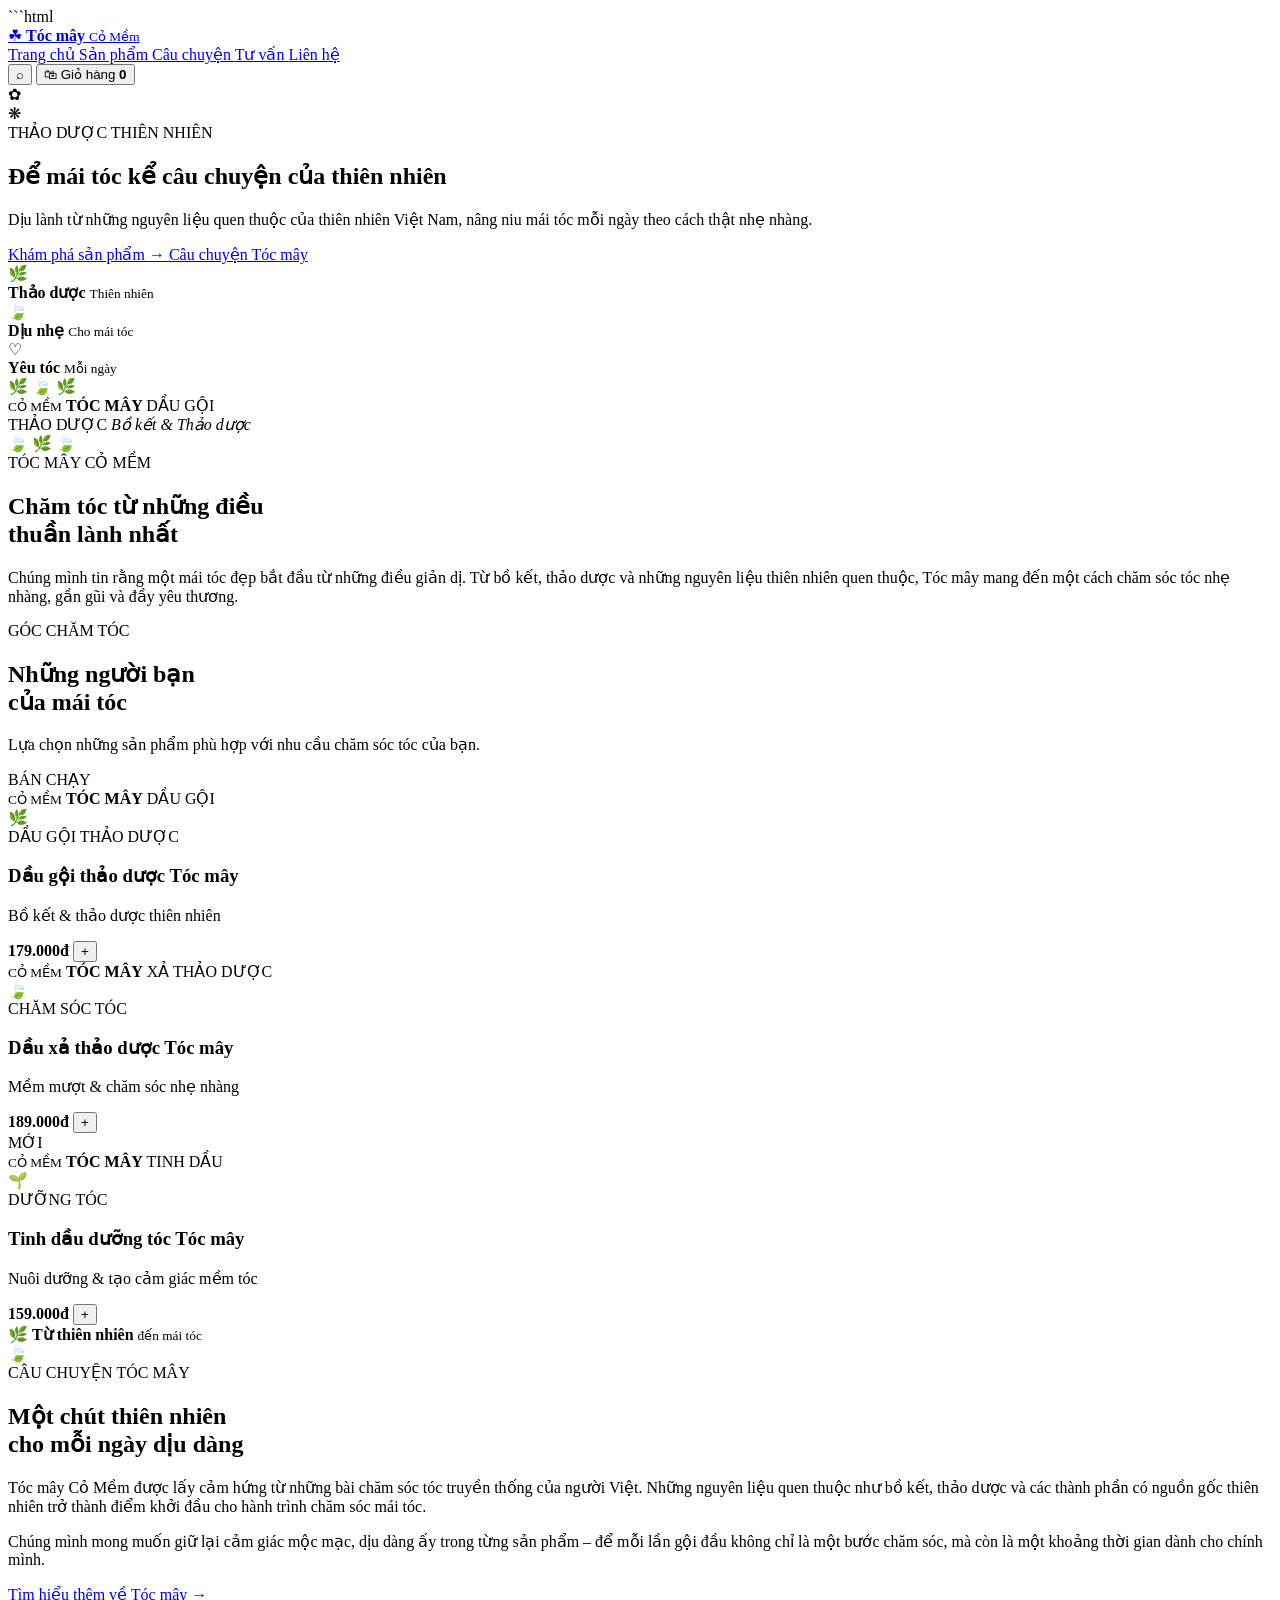
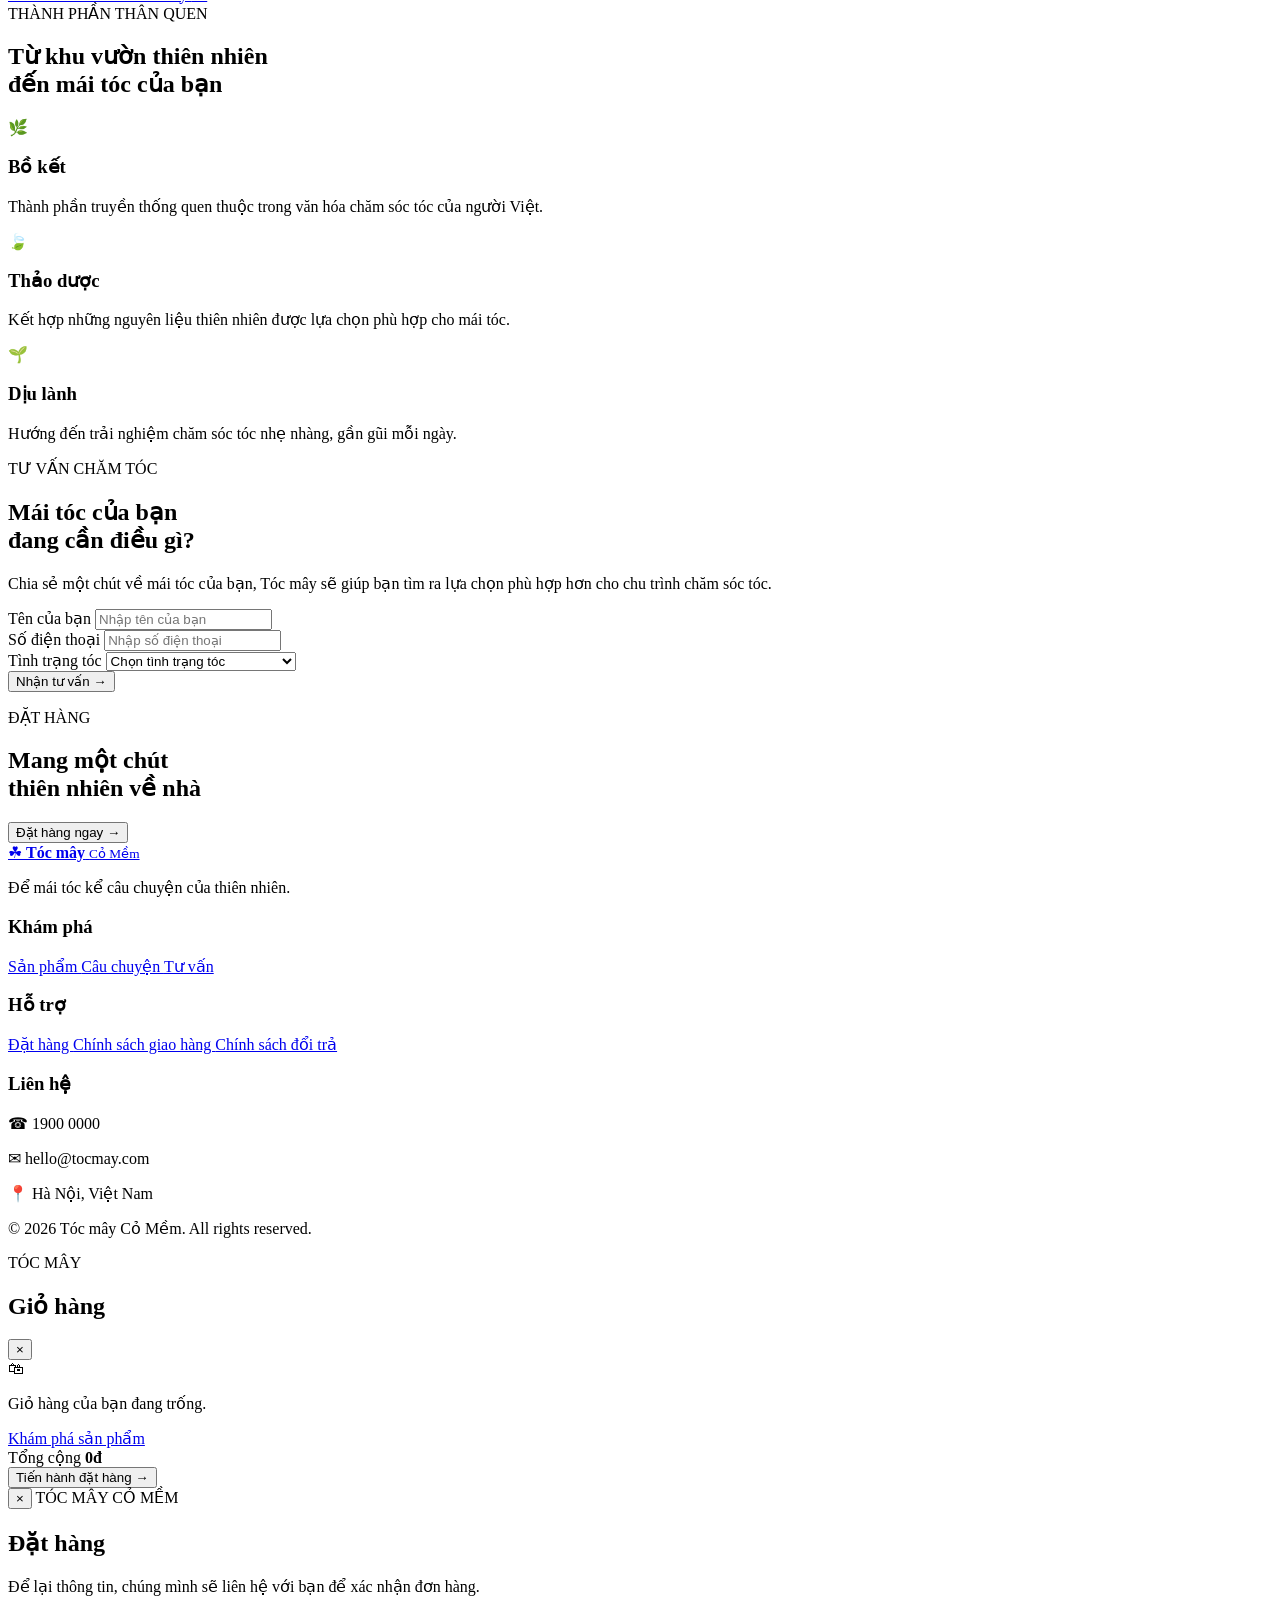
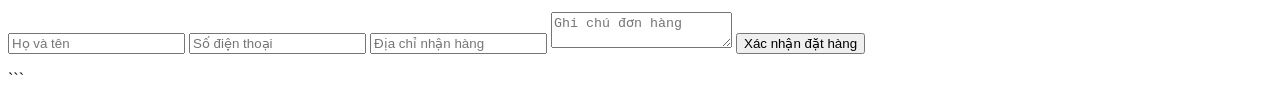
==== index.html @ 85c2caf3 "Create index.html" ====
```html
<!DOCTYPE html>
<html lang="vi">
<head>
    <meta charset="UTF-8">
    <meta name="viewport" content="width=device-width, initial-scale=1.0">

    <title>Tóc mây Cỏ Mềm | Dầu gội thảo dược thiên nhiên</title>

    <meta name="description"
          content="Tóc mây Cỏ Mềm - Dầu gội thảo dược với bồ kết và các thành phần thiên nhiên, chăm sóc mái tóc dịu lành mỗi ngày.">

    <!-- Google Fonts -->
    <link rel="preconnect" href="https://fonts.googleapis.com">
    <link rel="preconnect" href="https://fonts.gstatic.com" crossorigin>

    <link href="https://fonts.googleapis.com/css2?family=Be+Vietnam+Pro:wght@400;500;600;700&family=Dancing+Script:wght@500;600;700&family=Playfair+Display:wght@500;600;700&display=swap"
          rel="stylesheet">

    <link rel="stylesheet" href="style.css">
</head>

<body>

    <!-- =====================================================
         HEADER
    ====================================================== -->
    <header class="header">

        <div class="container header-inner">

            <!-- Logo -->
            <a href="#home" class="logo">
                <span class="logo-leaf">☘</span>

                <span class="logo-text">
                    <strong>Tóc mây</strong>
                    <small>Cỏ Mềm</small>
                </span>
            </a>

            <!-- Navigation -->
            <nav class="navigation">

                <a href="#home" class="active">
                    Trang chủ
                </a>

                <a href="#products">
                    Sản phẩm
                </a>

                <a href="#story">
                    Câu chuyện
                </a>

                <a href="#consult">
                    Tư vấn
                </a>

                <a href="#contact">
                    Liên hệ
                </a>

            </nav>

            <!-- Header actions -->
            <div class="header-actions">

                <button class="icon-button" aria-label="Tìm kiếm">
                    <span>⌕</span>
                </button>

                <button class="cart-button" id="openCart">
                    <span class="cart-icon">🛍</span>
                    <span>Giỏ hàng</span>
                    <b id="cartCount">0</b>
                </button>

            </div>

        </div>

    </header>


    <!-- =====================================================
         HERO
    ====================================================== -->
    <main id="home">

        <section class="hero">

            <div class="hero-decoration hero-leaf-1">✿</div>
            <div class="hero-decoration hero-leaf-2">❋</div>

            <div class="container hero-grid">

                <!-- Hero content -->
                <div class="hero-content">

                    <span class="hero-label">
                        THẢO DƯỢC THIÊN NHIÊN
                    </span>

                    <h1>
                        Để mái tóc kể câu chuyện của thiên nhiên
                    </h1>

                    <p class="hero-description">
                        Dịu lành từ những nguyên liệu quen thuộc của
                        thiên nhiên Việt Nam, nâng niu mái tóc mỗi ngày
                        theo cách thật nhẹ nhàng.
                    </p>

                    <div class="hero-buttons">

                        <a href="#products" class="btn btn-primary">
                            Khám phá sản phẩm
                            <span>→</span>
                        </a>

                        <a href="#story" class="btn btn-outline">
                            Câu chuyện Tóc mây
                        </a>

                    </div>

                    <div class="hero-features">

                        <div class="hero-feature">
                            <span>🌿</span>
                            <div>
                                <strong>Thảo dược</strong>
                                <small>Thiên nhiên</small>
                            </div>
                        </div>

                        <div class="hero-feature">
                            <span>🍃</span>
                            <div>
                                <strong>Dịu nhẹ</strong>
                                <small>Cho mái tóc</small>
                            </div>
                        </div>

                        <div class="hero-feature">
                            <span>♡</span>
                            <div>
                                <strong>Yêu tóc</strong>
                                <small>Mỗi ngày</small>
                            </div>
                        </div>

                    </div>

                </div>


                <!-- Hero product -->
                <div class="hero-product">

                    <div class="hero-circle"></div>

                    <div class="hero-plant plant-left">
                        <span>🌿</span>
                        <span>🍃</span>
                        <span>🌿</span>
                    </div>

                    <div class="product-bottle">

                        <div class="bottle-cap"></div>

                        <div class="bottle-body">

                            <div class="bottle-label">

                                <small>CỎ MỀM</small>

                                <strong>
                                    TÓC MÂY
                                </strong>

                                <span>
                                    DẦU GỘI<br>
                                    THẢO DƯỢC
                                </span>

                                <em>
                                    Bồ kết & Thảo dược
                                </em>

                            </div>

                        </div>

                    </div>

                    <div class="hero-plant plant-right">
                        <span>🍃</span>
                        <span>🌿</span>
                        <span>🍃</span>
                    </div>

                    <div class="product-shadow"></div>

                </div>

            </div>

        </section>


        <!-- =====================================================
             INTRO
        ====================================================== -->
        <section class="intro">

            <div class="container">

                <div class="section-heading centered">

                    <span class="eyebrow">
                        TÓC MÂY CỎ MỀM
                    </span>

                    <h2>
                        Chăm tóc từ những điều<br>
                        <span>thuần lành nhất</span>
                    </h2>

                    <p>
                        Chúng mình tin rằng một mái tóc đẹp bắt đầu từ
                        những điều giản dị. Từ bồ kết, thảo dược và
                        những nguyên liệu thiên nhiên quen thuộc,
                        Tóc mây mang đến một cách chăm sóc tóc nhẹ nhàng,
                        gần gũi và đầy yêu thương.
                    </p>

                </div>

            </div>

        </section>


        <!-- =====================================================
             PRODUCTS
        ====================================================== -->
        <section class="products-section" id="products">

            <div class="container">

                <div class="section-top">

                    <div class="section-heading">

                        <span class="eyebrow">
                            GÓC CHĂM TÓC
                        </span>

                        <h2>
                            Những người bạn<br>
                            <span>của mái tóc</span>
                        </h2>

                    </div>

                    <p>
                        Lựa chọn những sản phẩm phù hợp
                        với nhu cầu chăm sóc tóc của bạn.
                    </p>

                </div>


                <div class="product-grid" id="productList">

                    <!-- Product 1 -->
                    <article class="product-card">

                        <div class="product-image">

                            <span class="product-tag">
                                BÁN CHẠY
                            </span>

                            <div class="mini-bottle">
                                <div class="mini-cap"></div>

                                <div class="mini-body">
                                    <div>
                                        <small>CỎ MỀM</small>
                                        <strong>TÓC MÂY</strong>
                                        <span>DẦU GỘI</span>
                                    </div>
                                </div>
                            </div>

                            <div class="image-leaf">
                                🌿
                            </div>

                        </div>

                        <div class="product-info">

                            <span class="product-category">
                                DẦU GỘI THẢO DƯỢC
                            </span>

                            <h3>
                                Dầu gội thảo dược Tóc mây
                            </h3>

                            <p>
                                Bồ kết & thảo dược thiên nhiên
                            </p>

                            <div class="product-bottom">

                                <strong class="price">
                                    179.000đ
                                </strong>

                                <button
                                    class="add-cart"
                                    data-name="Dầu gội thảo dược Tóc mây"
                                    data-price="179000">
                                    +
                                </button>

                            </div>

                        </div>

                    </article>


                    <!-- Product 2 -->
                    <article class="product-card">

                        <div class="product-image">

                            <div class="mini-bottle bottle-light">
                                <div class="mini-cap"></div>

                                <div class="mini-body">
                                    <div>
                                        <small>CỎ MỀM</small>
                                        <strong>TÓC MÂY</strong>
                                        <span>XẢ THẢO DƯỢC</span>
                                    </div>
                                </div>
                            </div>

                            <div class="image-leaf">
                                🍃
                            </div>

                        </div>

                        <div class="product-info">

                            <span class="product-category">
                                CHĂM SÓC TÓC
                            </span>

                            <h3>
                                Dầu xả thảo dược Tóc mây
                            </h3>

                            <p>
                                Mềm mượt & chăm sóc nhẹ nhàng
                            </p>

                            <div class="product-bottom">

                                <strong class="price">
                                    189.000đ
                                </strong>

                                <button
                                    class="add-cart"
                                    data-name="Dầu xả thảo dược Tóc mây"
                                    data-price="189000">
                                    +
                                </button>

                            </div>

                        </div>

                    </article>


                    <!-- Product 3 -->
                    <article class="product-card">

                        <div class="product-image">

                            <span class="product-tag new">
                                MỚI
                            </span>

                            <div class="mini-bottle bottle-green">
                                <div class="mini-cap"></div>

                                <div class="mini-body">
                                    <div>
                                        <small>CỎ MỀM</small>
                                        <strong>TÓC MÂY</strong>
                                        <span>TINH DẦU</span>
                                    </div>
                                </div>
                            </div>

                            <div class="image-leaf">
                                🌱
                            </div>

                        </div>

                        <div class="product-info">

                            <span class="product-category">
                                DƯỠNG TÓC
                            </span>

                            <h3>
                                Tinh dầu dưỡng tóc Tóc mây
                            </h3>

                            <p>
                                Nuôi dưỡng & tạo cảm giác mềm tóc
                            </p>

                            <div class="product-bottom">

                                <strong class="price">
                                    159.000đ
                                </strong>

                                <button
                                    class="add-cart"
                                    data-name="Tinh dầu dưỡng tóc Tóc mây"
                                    data-price="159000">
                                    +
                                </button>

                            </div>

                        </div>

                    </article>

                </div>

            </div>

        </section>


        <!-- =====================================================
             STORY
        ====================================================== -->
        <section class="story" id="story">

            <div class="container story-grid">

                <div class="story-image">

                    <div class="story-circle"></div>

                    <div class="story-content-image">

                        <span>🌿</span>

                        <strong>
                            Từ thiên nhiên
                        </strong>

                        <small>
                            đến mái tóc
                        </small>

                    </div>

                    <div class="story-decoration">
                        🍃
                    </div>

                </div>


                <div class="story-content">

                    <span class="eyebrow">
                        CÂU CHUYỆN TÓC MÂY
                    </span>

                    <h2>
                        Một chút thiên nhiên<br>
                        <span>cho mỗi ngày dịu dàng</span>
                    </h2>

                    <p>
                        Tóc mây Cỏ Mềm được lấy cảm hứng từ những
                        bài chăm sóc tóc truyền thống của người Việt.
                        Những nguyên liệu quen thuộc như bồ kết,
                        thảo dược và các thành phần có nguồn gốc
                        thiên nhiên trở thành điểm khởi đầu cho
                        hành trình chăm sóc mái tóc.
                    </p>

                    <p>
                        Chúng mình mong muốn giữ lại cảm giác mộc mạc,
                        dịu dàng ấy trong từng sản phẩm – để mỗi lần
                        gội đầu không chỉ là một bước chăm sóc,
                        mà còn là một khoảng thời gian dành cho chính mình.
                    </p>

                    <a href="#consult" class="text-link">
                        Tìm hiểu thêm về Tóc mây
                        <span>→</span>
                    </a>

                </div>

            </div>

        </section>


        <!-- =====================================================
             INGREDIENTS
        ====================================================== -->
        <section class="ingredients">

            <div class="container">

                <div class="section-heading centered">

                    <span class="eyebrow">
                        THÀNH PHẦN THÂN QUEN
                    </span>

                    <h2>
                        Từ khu vườn thiên nhiên<br>
                        <span>đến mái tóc của bạn</span>
                    </h2>

                </div>


                <div class="ingredient-grid">

                    <div class="ingredient-card">
                        <div class="ingredient-icon">
                            🌿
                        </div>

                        <h3>
                            Bồ kết
                        </h3>

                        <p>
                            Thành phần truyền thống quen thuộc
                            trong văn hóa chăm sóc tóc của người Việt.
                        </p>
                    </div>


                    <div class="ingredient-card">
                        <div class="ingredient-icon">
                            🍃
                        </div>

                        <h3>
                            Thảo dược
                        </h3>

                        <p>
                            Kết hợp những nguyên liệu thiên nhiên
                            được lựa chọn phù hợp cho mái tóc.
                        </p>
                    </div>


                    <div class="ingredient-card">
                        <div class="ingredient-icon">
                            🌱
                        </div>

                        <h3>
                            Dịu lành
                        </h3>

                        <p>
                            Hướng đến trải nghiệm chăm sóc tóc
                            nhẹ nhàng, gần gũi mỗi ngày.
                        </p>
                    </div>

                </div>

            </div>

        </section>


        <!-- =====================================================
             CONSULT
        ====================================================== -->
        <section class="consult" id="consult">

            <div class="container consult-box">

                <div class="consult-text">

                    <span class="eyebrow">
                        TƯ VẤN CHĂM TÓC
                    </span>

                    <h2>
                        Mái tóc của bạn<br>
                        đang cần điều gì?
                    </h2>

                    <p>
                        Chia sẻ một chút về mái tóc của bạn,
                        Tóc mây sẽ giúp bạn tìm ra lựa chọn
                        phù hợp hơn cho chu trình chăm sóc tóc.
                    </p>

                </div>


                <form class="consult-form" id="consultForm">

                    <div class="form-group">

                        <label for="name">
                            Tên của bạn
                        </label>

                        <input
                            type="text"
                            id="name"
                            placeholder="Nhập tên của bạn"
                            required>

                    </div>


                    <div class="form-group">

                        <label for="phone">
                            Số điện thoại
                        </label>

                        <input
                            type="tel"
                            id="phone"
                            placeholder="Nhập số điện thoại"
                            required>

                    </div>


                    <div class="form-group">

                        <label for="hair">
                            Tình trạng tóc
                        </label>

                        <select id="hair">

                            <option value="">
                                Chọn tình trạng tóc
                            </option>

                            <option>
                                Tóc khô, xơ
                            </option>

                            <option>
                                Tóc dầu
                            </option>

                            <option>
                                Tóc yếu, dễ gãy
                            </option>

                            <option>
                                Da đầu nhạy cảm
                            </option>

                            <option>
                                Muốn chăm sóc tóc tự nhiên
                            </option>

                        </select>

                    </div>


                    <button type="submit" class="btn btn-primary">
                        Nhận tư vấn
                        <span>→</span>
                    </button>

                </form>

            </div>

        </section>


        <!-- =====================================================
             ORDER
        ====================================================== -->
        <section class="order-section" id="order">

            <div class="container order-inner">

                <div>
                    <span class="eyebrow">
                        ĐẶT HÀNG
                    </span>

                    <h2>
                        Mang một chút<br>
                        thiên nhiên về nhà
                    </h2>
                </div>

                <button class="btn btn-light" id="orderButton">
                    Đặt hàng ngay
                    <span>→</span>
                </button>

            </div>

        </section>

    </main>


    <!-- =====================================================
         FOOTER
    ====================================================== -->
    <footer class="footer" id="contact">

        <div class="container footer-grid">

            <div class="footer-brand">

                <a href="#home" class="logo footer-logo">

                    <span class="logo-leaf">☘</span>

                    <span class="logo-text">
                        <strong>Tóc mây</strong>
                        <small>Cỏ Mềm</small>
                    </span>

                </a>

                <p>
                    Để mái tóc kể câu chuyện của thiên nhiên.
                </p>

            </div>


            <div class="footer-column">

                <h3>
                    Khám phá
                </h3>

                <a href="#products">
                    Sản phẩm
                </a>

                <a href="#story">
                    Câu chuyện
                </a>

                <a href="#consult">
                    Tư vấn
                </a>

            </div>


            <div class="footer-column">

                <h3>
                    Hỗ trợ
                </h3>

                <a href="#order">
                    Đặt hàng
                </a>

                <a href="#">
                    Chính sách giao hàng
                </a>

                <a href="#">
                    Chính sách đổi trả
                </a>

            </div>


            <div class="footer-column">

                <h3>
                    Liên hệ
                </h3>

                <p>
                    ☎ 1900 0000
                </p>

                <p>
                    ✉ hello@tocmay.com
                </p>

                <p>
                    📍 Hà Nội, Việt Nam
                </p>

            </div>

        </div>


        <div class="footer-bottom">

            <div class="container">

                <p>
                    © 2026 Tóc mây Cỏ Mềm. All rights reserved.
                </p>

            </div>

        </div>

    </footer>


    <!-- =====================================================
         CART SIDEBAR
    ====================================================== -->
    <div class="cart-overlay" id="cartOverlay"></div>

    <aside class="cart-sidebar" id="cartSidebar">

        <div class="cart-header">

            <div>
                <span class="eyebrow">
                    TÓC MÂY
                </span>

                <h2>
                    Giỏ hàng
                </h2>
            </div>

            <button id="closeCart">
                ×
            </button>

        </div>


        <div class="cart-items" id="cartItems">

            <div class="empty-cart">
                <span>🛍</span>

                <p>
                    Giỏ hàng của bạn đang trống.
                </p>

                <a href="#products" id="continueShopping">
                    Khám phá sản phẩm
                </a>
            </div>

        </div>


        <div class="cart-footer">

            <div class="cart-total">

                <span>
                    Tổng cộng
                </span>

                <strong id="cartTotal">
                    0đ
                </strong>

            </div>

            <button class="btn btn-primary checkout-btn">
                Tiến hành đặt hàng
                <span>→</span>
            </button>

        </div>

    </aside>


    <!-- =====================================================
         ORDER MODAL
    ====================================================== -->
    <div class="modal" id="orderModal">

        <div class="modal-overlay"></div>

        <div class="modal-content">

            <button class="modal-close" id="closeModal">
                ×
            </button>

            <span class="eyebrow">
                TÓC MÂY CỎ MỀM
            </span>

            <h2>
                Đặt hàng
            </h2>

            <p>
                Để lại thông tin, chúng mình sẽ liên hệ
                với bạn để xác nhận đơn hàng.
            </p>

            <form id="orderForm">

                <input
                    type="text"
                    placeholder="Họ và tên"
                    required>

                <input
                    type="tel"
                    placeholder="Số điện thoại"
                    required>

                <input
                    type="text"
                    placeholder="Địa chỉ nhận hàng"
                    required>

                <textarea
                    placeholder="Ghi chú đơn hàng"></textarea>

                <button
                    type="submit"
                    class="btn btn-primary">
                    Xác nhận đặt hàng
                </button>

            </form>

        </div>

    </div>


    <!-- =====================================================
         JAVASCRIPT
    ====================================================== -->
    <script>

        /* ===============================
           CART
        ================================ */

        let cart = [];

        const cartCount = document.getElementById("cartCount");
        const cartItems = document.getElementById("cartItems");
        const cartTotal = document.getElementById("cartTotal");

        const cartSidebar = document.getElementById("cartSidebar");
        const cartOverlay = document.getElementById("cartOverlay");

        const openCart = document.getElementById("openCart");
        const closeCart = document.getElementById("closeCart");


        function formatPrice(price) {

            return price.toLocaleString("vi-VN") + "đ";

        }


        function updateCart() {

            cartCount.textContent = cart.length;

            if (cart.length === 0) {

                cartItems.innerHTML = `
                    <div class="empty-cart">
                        <span>🛍</span>
                        <p>Giỏ hàng của bạn đang trống.</p>
                        <a href="#products" id="continueShopping">
                            Khám phá sản phẩm
                        </a>
                    </div>
                `;

                cartTotal.textContent = "0đ";

                return;
            }


            let total = 0;

            cartItems.innerHTML = "";

            cart.forEach((item, index) => {

                total += item.price;

                const cartItem = document.createElement("div");

                cartItem.className = "cart-item";

                cartItem.innerHTML = `

                    <div class="cart-item-image">
                        🌿
                    </div>

                    <div class="cart-item-info">

                        <h4>
                            ${item.name}
                        </h4>

                        <strong>
                            ${formatPrice(item.price)}
                        </strong>

                    </div>

                    <button
                        class="remove-item"
                        onclick="removeItem(${index})">
                        ×
                    </button>

                `;

                cartItems.appendChild(cartItem);

            });


            cartTotal.textContent = formatPrice(total);

        }


        function addToCart(name, price) {

            cart.push({
                name,
                price
            });

            updateCart();

            cartSidebar.classList.add("show");

            cartOverlay.classList.add("show");

        }


        function removeItem(index) {

            cart.splice(index, 1);

            updateCart();

        }


        document.querySelectorAll(".add-cart").forEach(button => {

            button.addEventListener("click", () => {

                const name = button.dataset.name;

                const price = Number(button.dataset.price);

                addToCart(name, price);

            });

        });


        openCart.addEventListener("click", () => {

            cartSidebar.classList.add("show");

            cartOverlay.classList.add("show");

        });


        function closeCartSidebar() {

            cartSidebar.classList.remove("show");

            cartOverlay.classList.remove("show");

        }


        closeCart.addEventListener(
            "click",
            closeCartSidebar
        );

        cartOverlay.addEventListener(
            "click",
            closeCartSidebar
        );


        /* ===============================
           ORDER MODAL
        ================================ */

        const orderModal =
            document.getElementById("orderModal");

        const orderButton =
            document.getElementById("orderButton");

        const closeModal =
            document.getElementById("closeModal");

        orderButton.addEventListener("click", () => {

            orderModal.classList.add("show");

        });


        closeModal.addEventListener("click", () => {

            orderModal.classList.remove("show");

        });


        orderModal
            .querySelector(".modal-overlay")
            .addEventListener("click", () => {

                orderModal.classList.remove("show");

            });


        /* ===============================
           ORDER FORM
        ================================ */

        document
            .getElementById("orderForm")
            .addEventListener("submit", function(event) {

                event.preventDefault();

                alert(
                    "Cảm ơn bạn! Tóc mây Cỏ Mềm sẽ liên hệ để xác nhận đơn hàng."
                );

                this.reset();

                orderModal.classList.remove("show");

            });


        /* ===============================
           CONSULT FORM
        ================================ */

        document
            .getElementById("consultForm")
            .addEventListener("submit", function(event) {

                event.preventDefault();

                alert(
                    "Cảm ơn bạn! Tóc mây sẽ liên hệ tư vấn sớm nhất."
                );

                this.reset();

            });


        /* ===============================
           SMOOTH SCROLL
        ================================ */

        document
            .querySelectorAll('a[href^="#"]')
            .forEach(link => {

                link.addEventListener("click", function(event) {

                    const target =
                        document.querySelector(
                            this.getAttribute("href")
                        );

                    if (target) {

                        event.preventDefault();

                        target.scrollIntoView({
                            behavior: "smooth"
                        });

                        closeCartSidebar();

                    }

                });

            });


        /* ===============================
           HEADER SCROLL
        ================================ */

        const header =
            document.querySelector(".header");

        window.addEventListener("scroll", () => {

            if (window.scrollY > 30) {

                header.classList.add("scrolled");

            } else {

                header.classList.remove("scrolled");

            }

        });

    </script>

</body>
</html>
```
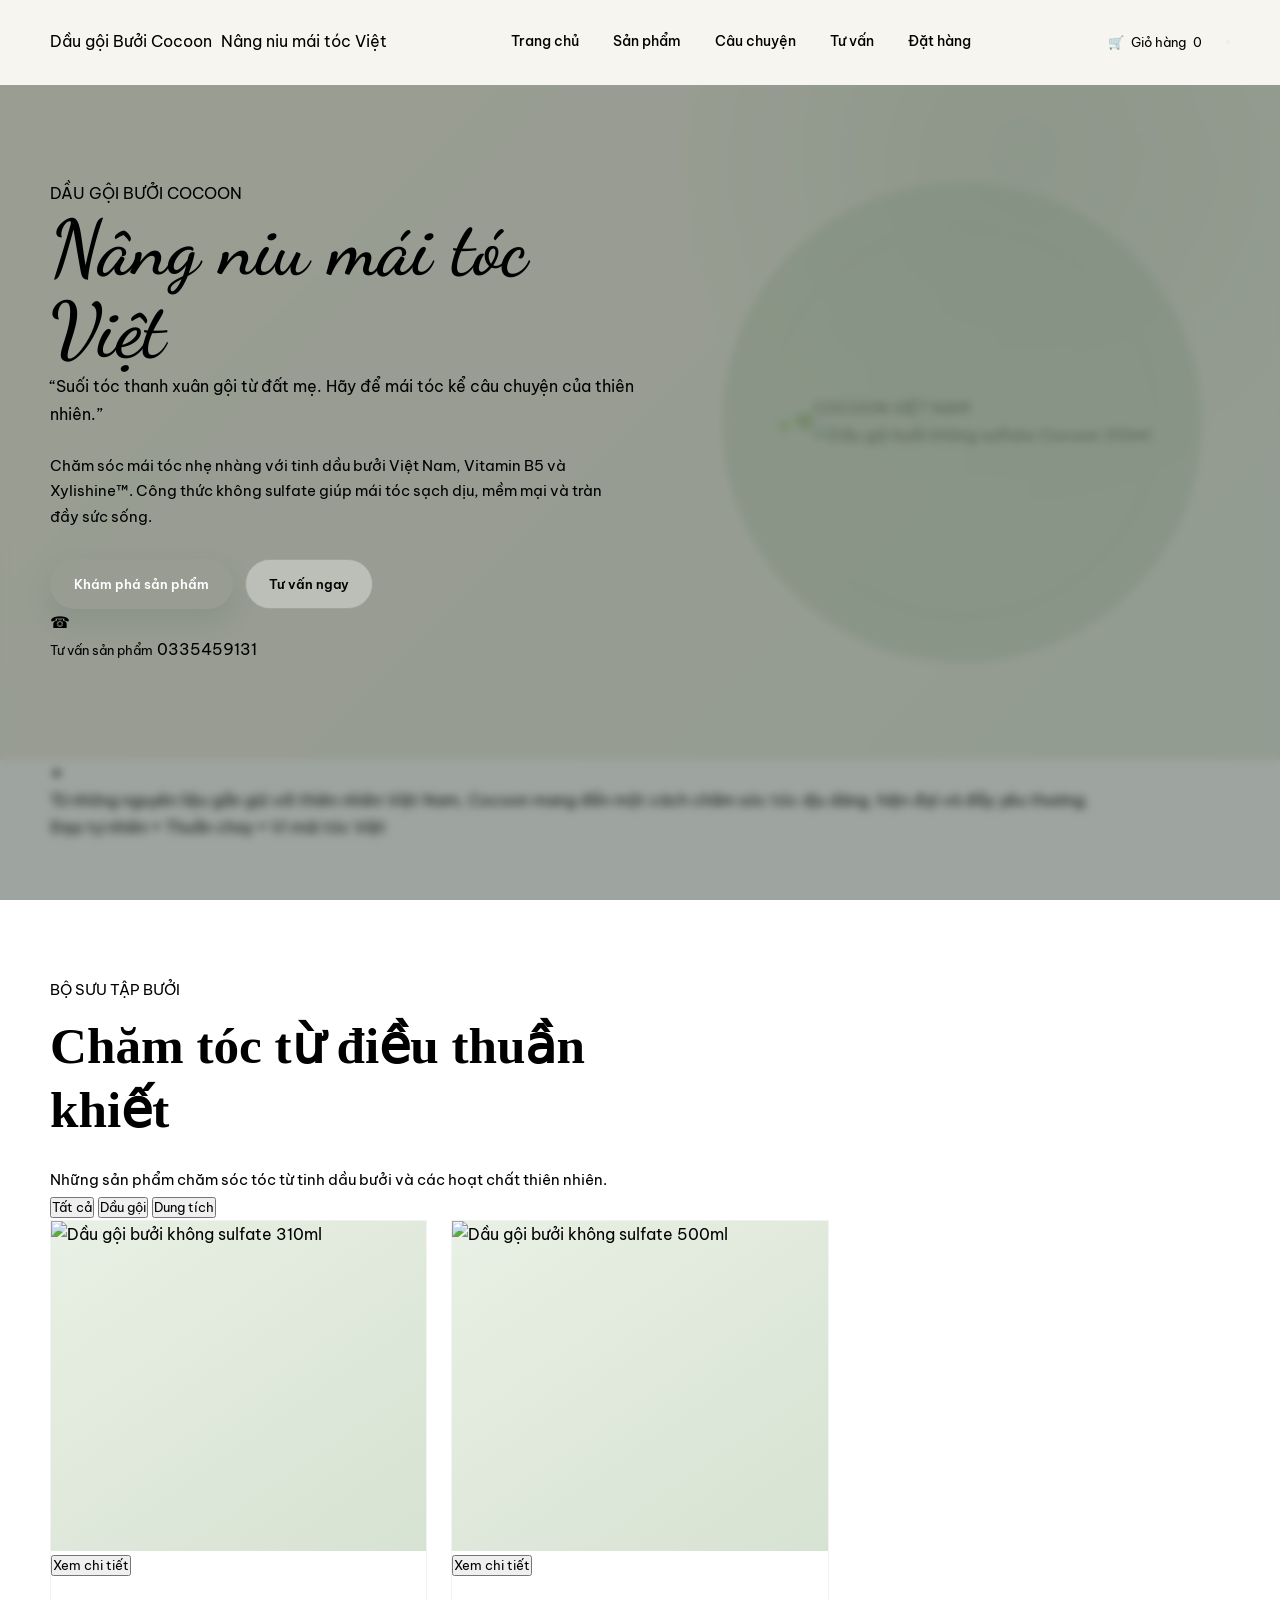
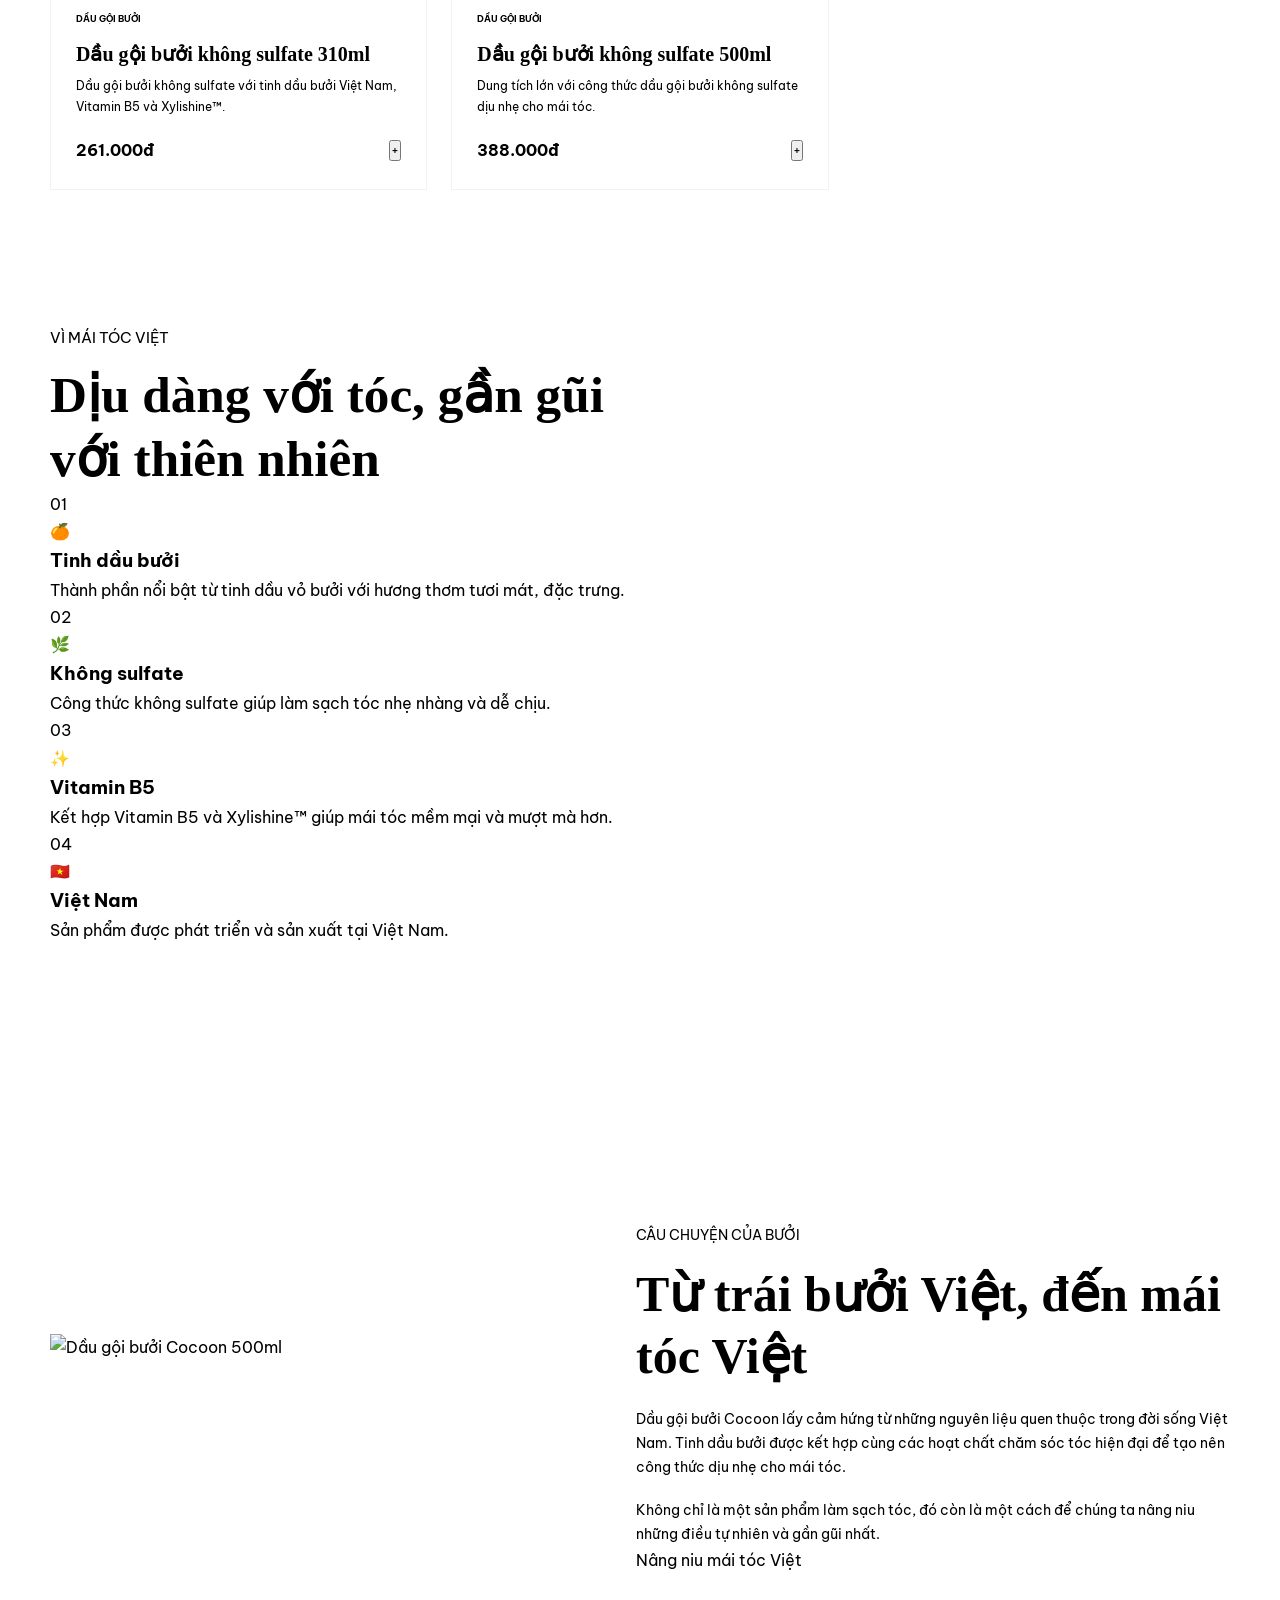
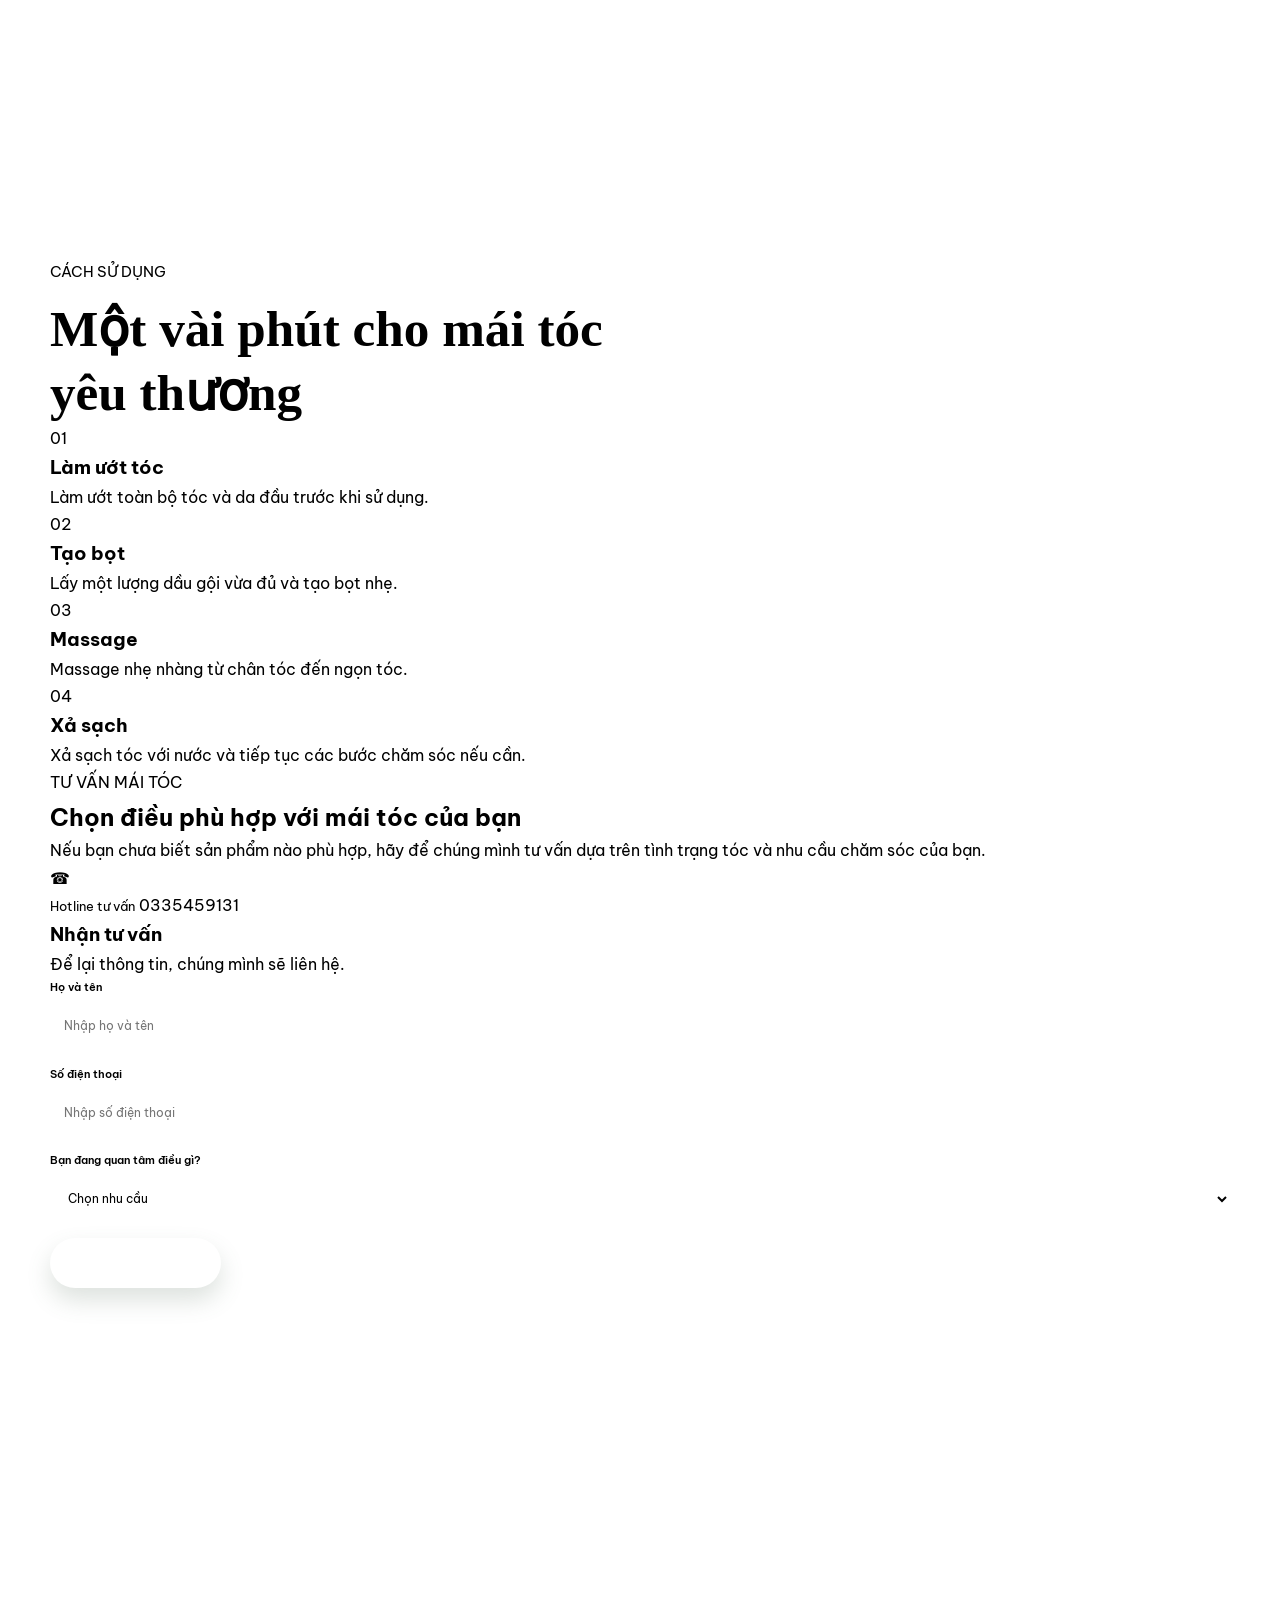
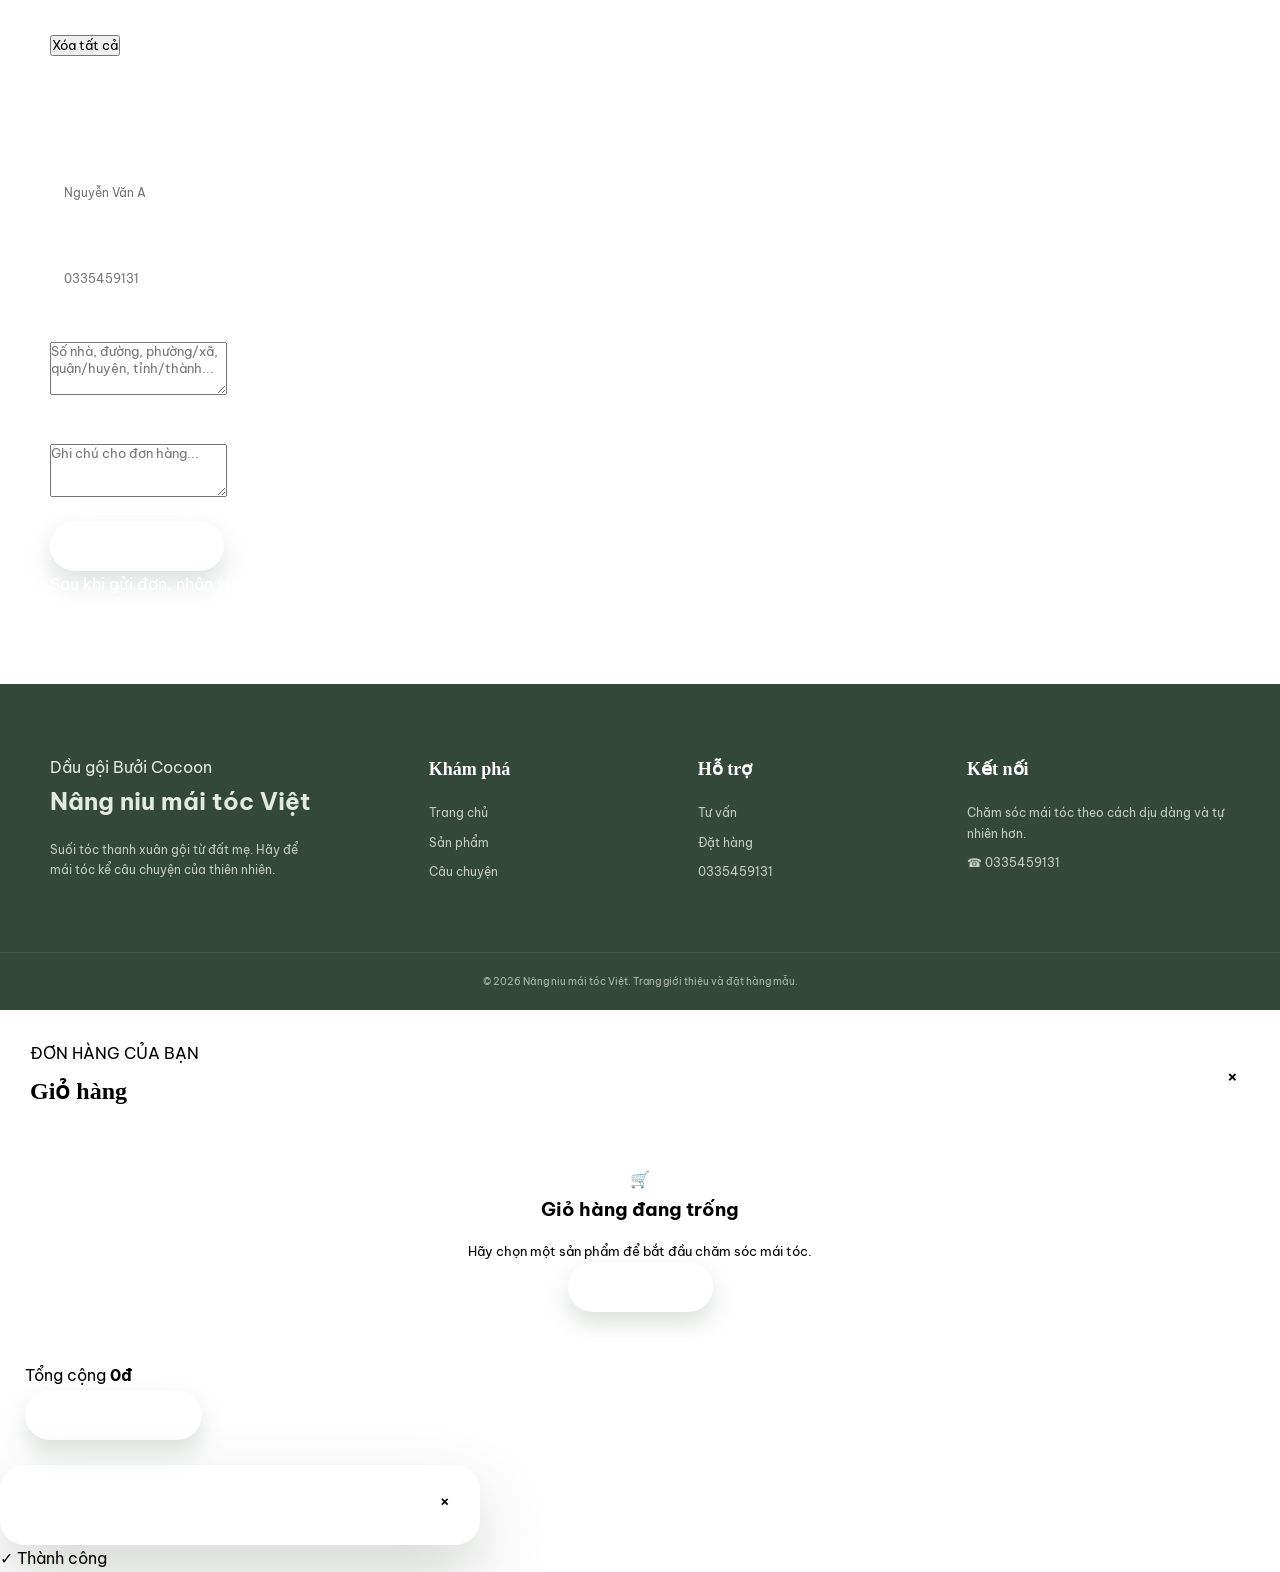
==== commit 7e115bdd: "Update index.html" ====
--- a/index.html
+++ b/index.html
@@ -1,333 +1,1411 @@
-```html
 <!DOCTYPE html>
 <html lang="vi">
 <head>
     <meta charset="UTF-8">
     <meta name="viewport" content="width=device-width, initial-scale=1.0">
 
-    <title>Tóc mây Cỏ Mềm | Dầu gội thảo dược thiên nhiên</title>
-
-    <meta name="description"
-          content="Tóc mây Cỏ Mềm - Dầu gội thảo dược với bồ kết và các thành phần thiên nhiên, chăm sóc mái tóc dịu lành mỗi ngày.">
+    <title>Nâng niu mái tóc Việt | Dầu gội Bưởi Cocoon</title>
+
+    <meta
+        name="description"
+        content="Nâng niu mái tóc Việt - Dầu gội Bưởi Cocoon với tinh dầu bưởi Việt Nam, Vitamin B5 và Xylishine™."
+    >
 
     <!-- Google Fonts -->
     <link rel="preconnect" href="https://fonts.googleapis.com">
     <link rel="preconnect" href="https://fonts.gstatic.com" crossorigin>
 
-    <link href="https://fonts.googleapis.com/css2?family=Be+Vietnam+Pro:wght@400;500;600;700&family=Dancing+Script:wght@500;600;700&family=Playfair+Display:wght@500;600;700&display=swap"
-          rel="stylesheet">
-
+    <link
+        href="https://fonts.googleapis.com/css2?family=Be+Vietnam+Pro:wght@400;500;600;700;800&family=Dancing+Script:wght@500;600;700&display=swap"
+        rel="stylesheet"
+    >
+
+    <!-- CSS -->
     <link rel="stylesheet" href="style.css">
 </head>
 
 <body>
 
-    <!-- =====================================================
-         HEADER
-    ====================================================== -->
-    <header class="header">
-
-        <div class="container header-inner">
-
-            <!-- Logo -->
-            <a href="#home" class="logo">
-                <span class="logo-leaf">☘</span>
-
-                <span class="logo-text">
-                    <strong>Tóc mây</strong>
-                    <small>Cỏ Mềm</small>
-                </span>
+<!-- =========================================================
+     HEADER
+========================================================= -->
+
+<header class="header" id="header">
+
+    <div class="container header-inner">
+
+        <a href="#home" class="logo">
+            <span class="logo-small">Dầu gội Bưởi Cocoon</span>
+            <span class="logo-main">Nâng niu mái tóc Việt</span>
+        </a>
+
+        <nav class="navigation" id="navigation">
+
+            <a href="#home" class="nav-link active">
+                Trang chủ
             </a>
 
-            <!-- Navigation -->
-            <nav class="navigation">
-
-                <a href="#home" class="active">
-                    Trang chủ
-                </a>
-
-                <a href="#products">
-                    Sản phẩm
-                </a>
-
-                <a href="#story">
-                    Câu chuyện
-                </a>
-
-                <a href="#consult">
-                    Tư vấn
-                </a>
-
-                <a href="#contact">
-                    Liên hệ
-                </a>
-
-            </nav>
-
-            <!-- Header actions -->
-            <div class="header-actions">
-
-                <button class="icon-button" aria-label="Tìm kiếm">
-                    <span>⌕</span>
-                </button>
-
-                <button class="cart-button" id="openCart">
-                    <span class="cart-icon">🛍</span>
-                    <span>Giỏ hàng</span>
-                    <b id="cartCount">0</b>
-                </button>
-
-            </div>
+            <a href="#products" class="nav-link">
+                Sản phẩm
+            </a>
+
+            <a href="#story" class="nav-link">
+                Câu chuyện
+            </a>
+
+            <a href="#consultation" class="nav-link">
+                Tư vấn
+            </a>
+
+            <a href="#order" class="nav-link">
+                Đặt hàng
+            </a>
+
+        </nav>
+
+        <div class="header-actions">
+
+            <button
+                class="cart-button"
+                id="openCart"
+                type="button"
+                aria-label="Mở giỏ hàng"
+            >
+                <span class="cart-icon">🛒</span>
+                <span>Giỏ hàng</span>
+                <span class="cart-count" id="cartCount">0</span>
+            </button>
+
+            <button
+                class="menu-button"
+                id="menuButton"
+                type="button"
+                aria-label="Mở menu"
+            >
+                <span></span>
+                <span></span>
+                <span></span>
+            </button>
 
         </div>
 
-    </header>
-
+    </div>
+
+</header>
+
+
+<!-- =========================================================
+     MAIN
+========================================================= -->
+
+<main>
 
     <!-- =====================================================
          HERO
     ====================================================== -->
-    <main id="home">
-
-        <section class="hero">
-
-            <div class="hero-decoration hero-leaf-1">✿</div>
-            <div class="hero-decoration hero-leaf-2">❋</div>
-
-            <div class="container hero-grid">
-
-                <!-- Hero content -->
-                <div class="hero-content">
-
-                    <span class="hero-label">
-                        THẢO DƯỢC THIÊN NHIÊN
+
+    <section class="hero" id="home">
+
+        <div class="hero-decoration hero-decoration-one"></div>
+        <div class="hero-decoration hero-decoration-two"></div>
+
+        <div class="container hero-grid">
+
+            <div class="hero-content">
+
+                <p class="section-label">
+                    DẦU GỘI BƯỞI COCOON
+                </p>
+
+                <h1>
+                    Nâng niu
+                    <span>mái tóc Việt</span>
+                </h1>
+
+                <p class="hero-quote">
+                    “Suối tóc thanh xuân gội từ đất mẹ.
+                    Hãy để mái tóc kể câu chuyện của thiên nhiên.”
+                </p>
+
+                <p class="hero-description">
+                    Chăm sóc mái tóc nhẹ nhàng với tinh dầu bưởi
+                    Việt Nam, Vitamin B5 và Xylishine™.
+                    Công thức không sulfate giúp mái tóc sạch dịu,
+                    mềm mại và tràn đầy sức sống.
+                </p>
+
+                <div class="hero-buttons">
+
+                    <a href="#products" class="btn btn-primary">
+                        Khám phá sản phẩm
+                    </a>
+
+                    <a href="#consultation" class="btn btn-outline">
+                        Tư vấn ngay
+                    </a>
+
+                </div>
+
+                <div class="hero-phone">
+
+                    <span class="phone-icon">☎</span>
+
+                    <div>
+                        <small>Tư vấn sản phẩm</small>
+
+                        <a href="tel:0335459131">
+                            0335459131
+                        </a>
+                    </div>
+
+                </div>
+
+            </div>
+
+
+            <div class="hero-product">
+
+                <div class="hero-circle"></div>
+
+                <div class="hero-leaf leaf-one">🍃</div>
+                <div class="hero-leaf leaf-two">🌿</div>
+
+                <div class="hero-product-card">
+
+                    <span class="hero-product-tag">
+                        COCOON VIỆT NAM
                     </span>
 
-                    <h1>
-                        Để mái tóc kể câu chuyện của thiên nhiên
-                    </h1>
-
-                    <p class="hero-description">
-                        Dịu lành từ những nguyên liệu quen thuộc của
-                        thiên nhiên Việt Nam, nâng niu mái tóc mỗi ngày
-                        theo cách thật nhẹ nhàng.
+                    <img
+                        src="https://image.cocoonvietnam.com/uploads/z3955699562722_f08debe9657c26ce2a9a6333b3295060_1476261cc8.jpg"
+                        alt="Dầu gội bưởi không sulfate Cocoon 310ml"
+                        class="hero-image"
+                    >
+
+                </div>
+
+            </div>
+
+        </div>
+
+    </section>
+
+
+    <!-- =====================================================
+         INTRODUCTION
+    ====================================================== -->
+
+    <section class="intro-section">
+
+        <div class="container">
+
+            <div class="intro-box">
+
+                <div class="intro-icon">
+                    ✦
+                </div>
+
+                <p class="intro-text">
+                    Từ những nguyên liệu gần gũi với thiên nhiên Việt Nam,
+                    Cocoon mang đến một cách chăm sóc tóc dịu dàng,
+                    hiện đại và đầy yêu thương.
+                </p>
+
+                <span class="intro-line"></span>
+
+                <p class="intro-small">
+                    Đẹp tự nhiên • Thuần chay • Vì mái tóc Việt
+                </p>
+
+            </div>
+
+        </div>
+
+    </section>
+
+
+    <!-- =====================================================
+         PRODUCTS
+    ====================================================== -->
+
+    <section class="products-section" id="products">
+
+        <div class="container">
+
+            <div class="section-heading">
+
+                <p class="section-label">
+                    BỘ SƯU TẬP BƯỞI
+                </p>
+
+                <h2>
+                    Chăm tóc từ điều
+                    <span>thuần khiết</span>
+                </h2>
+
+                <p>
+                    Những sản phẩm chăm sóc tóc từ tinh dầu bưởi
+                    và các hoạt chất thiên nhiên.
+                </p>
+
+            </div>
+
+
+            <!-- PRODUCT CATEGORIES -->
+
+            <div class="category-bar">
+
+                <button
+                    class="category-button active"
+                    data-category="all"
+                    type="button"
+                >
+                    Tất cả
+                </button>
+
+                <button
+                    class="category-button"
+                    data-category="shampoo"
+                    type="button"
+                >
+                    Dầu gội
+                </button>
+
+                <button
+                    class="category-button"
+                    data-category="size"
+                    type="button"
+                >
+                    Dung tích
+                </button>
+
+            </div>
+
+
+            <!-- PRODUCT GRID -->
+
+            <div class="product-grid" id="productGrid">
+
+                <!-- Sản phẩm được JavaScript tạo tại đây -->
+
+            </div>
+
+        </div>
+
+    </section>
+
+
+    <!-- =====================================================
+         BENEFITS
+    ====================================================== -->
+
+    <section class="benefits-section">
+
+        <div class="container">
+
+            <div class="section-heading light">
+
+                <p class="section-label">
+                    VÌ MÁI TÓC VIỆT
+                </p>
+
+                <h2>
+                    Dịu dàng với tóc,
+                    <span>gần gũi với thiên nhiên</span>
+                </h2>
+
+            </div>
+
+
+            <div class="benefits-grid">
+
+                <div class="benefit-card">
+
+                    <div class="benefit-number">
+                        01
+                    </div>
+
+                    <div class="benefit-icon">
+                        🍊
+                    </div>
+
+                    <h3>
+                        Tinh dầu bưởi
+                    </h3>
+
+                    <p>
+                        Thành phần nổi bật từ tinh dầu vỏ bưởi
+                        với hương thơm tươi mát, đặc trưng.
                     </p>
 
-                    <div class="hero-buttons">
-
-                        <a href="#products" class="btn btn-primary">
-                            Khám phá sản phẩm
-                            <span>→</span>
+                </div>
+
+
+                <div class="benefit-card">
+
+                    <div class="benefit-number">
+                        02
+                    </div>
+
+                    <div class="benefit-icon">
+                        🌿
+                    </div>
+
+                    <h3>
+                        Không sulfate
+                    </h3>
+
+                    <p>
+                        Công thức không sulfate giúp làm sạch tóc
+                        nhẹ nhàng và dễ chịu.
+                    </p>
+
+                </div>
+
+
+                <div class="benefit-card">
+
+                    <div class="benefit-number">
+                        03
+                    </div>
+
+                    <div class="benefit-icon">
+                        ✨
+                    </div>
+
+                    <h3>
+                        Vitamin B5
+                    </h3>
+
+                    <p>
+                        Kết hợp Vitamin B5 và Xylishine™
+                        giúp mái tóc mềm mại và mượt mà hơn.
+                    </p>
+
+                </div>
+
+
+                <div class="benefit-card">
+
+                    <div class="benefit-number">
+                        04
+                    </div>
+
+                    <div class="benefit-icon">
+                        🇻🇳
+                    </div>
+
+                    <h3>
+                        Việt Nam
+                    </h3>
+
+                    <p>
+                        Sản phẩm được phát triển và sản xuất
+                        tại Việt Nam.
+                    </p>
+
+                </div>
+
+            </div>
+
+        </div>
+
+    </section>
+
+
+    <!-- =====================================================
+         STORY
+    ====================================================== -->
+
+    <section class="story-section" id="story">
+
+        <div class="container story-grid">
+
+            <div class="story-image-wrap">
+
+                <div class="story-circle"></div>
+
+                <img
+                    src="https://image.cocoonvietnam.com/uploads/z4417151559351_bec04dd495bd915a3bf3fefa4cbdbf86_1_e17ffa4ca8.jpg"
+                    alt="Dầu gội bưởi Cocoon 500ml"
+                    class="story-image"
+                >
+
+            </div>
+
+
+            <div class="story-content">
+
+                <p class="section-label">
+                    CÂU CHUYỆN CỦA BƯỞI
+                </p>
+
+                <h2>
+                    Từ trái bưởi Việt,
+                    <span>đến mái tóc Việt</span>
+                </h2>
+
+                <p>
+                    Dầu gội bưởi Cocoon lấy cảm hứng từ những
+                    nguyên liệu quen thuộc trong đời sống Việt Nam.
+                    Tinh dầu bưởi được kết hợp cùng các hoạt chất
+                    chăm sóc tóc hiện đại để tạo nên công thức
+                    dịu nhẹ cho mái tóc.
+                </p>
+
+                <p>
+                    Không chỉ là một sản phẩm làm sạch tóc,
+                    đó còn là một cách để chúng ta nâng niu
+                    những điều tự nhiên và gần gũi nhất.
+                </p>
+
+                <div class="story-signature">
+                    Nâng niu mái tóc Việt
+                </div>
+
+            </div>
+
+        </div>
+
+    </section>
+
+
+    <!-- =====================================================
+         HOW TO USE
+    ====================================================== -->
+
+    <section class="usage-section">
+
+        <div class="container">
+
+            <div class="section-heading">
+
+                <p class="section-label">
+                    CÁCH SỬ DỤNG
+                </p>
+
+                <h2>
+                    Một vài phút
+                    <span>cho mái tóc yêu thương</span>
+                </h2>
+
+            </div>
+
+
+            <div class="usage-grid">
+
+                <div class="usage-step">
+
+                    <span>01</span>
+
+                    <div>
+                        <h3>Làm ướt tóc</h3>
+
+                        <p>
+                            Làm ướt toàn bộ tóc và da đầu
+                            trước khi sử dụng.
+                        </p>
+                    </div>
+
+                </div>
+
+
+                <div class="usage-step">
+
+                    <span>02</span>
+
+                    <div>
+                        <h3>Tạo bọt</h3>
+
+                        <p>
+                            Lấy một lượng dầu gội vừa đủ
+                            và tạo bọt nhẹ.
+                        </p>
+                    </div>
+
+                </div>
+
+
+                <div class="usage-step">
+
+                    <span>03</span>
+
+                    <div>
+                        <h3>Massage</h3>
+
+                        <p>
+                            Massage nhẹ nhàng từ chân tóc
+                            đến ngọn tóc.
+                        </p>
+                    </div>
+
+                </div>
+
+
+                <div class="usage-step">
+
+                    <span>04</span>
+
+                    <div>
+                        <h3>Xả sạch</h3>
+
+                        <p>
+                            Xả sạch tóc với nước và tiếp tục
+                            các bước chăm sóc nếu cần.
+                        </p>
+                    </div>
+
+                </div>
+
+            </div>
+
+        </div>
+
+    </section>
+
+
+    <!-- =====================================================
+         CONSULTATION
+    ====================================================== -->
+
+    <section class="consultation-section" id="consultation">
+
+        <div class="container consultation-grid">
+
+            <div class="consultation-content">
+
+                <p class="section-label">
+                    TƯ VẤN MÁI TÓC
+                </p>
+
+                <h2>
+                    Chọn điều phù hợp
+                    <span>với mái tóc của bạn</span>
+                </h2>
+
+                <p>
+                    Nếu bạn chưa biết sản phẩm nào phù hợp,
+                    hãy để chúng mình tư vấn dựa trên tình trạng
+                    tóc và nhu cầu chăm sóc của bạn.
+                </p>
+
+                <div class="consultation-phone">
+
+                    <span>☎</span>
+
+                    <div>
+                        <small>Hotline tư vấn</small>
+
+                        <a href="tel:0335459131">
+                            0335459131
                         </a>
-
-                        <a href="#story" class="btn btn-outline">
-                            Câu chuyện Tóc mây
-                        </a>
-
                     </div>
 
-                    <div class="hero-features">
-
-                        <div class="hero-feature">
-                            <span>🌿</span>
-                            <div>
-                                <strong>Thảo dược</strong>
-                                <small>Thiên nhiên</small>
-                            </div>
+                </div>
+
+            </div>
+
+
+            <form
+                class="consultation-form"
+                id="consultationForm"
+            >
+
+                <div class="form-title">
+                    <h3>
+                        Nhận tư vấn
+                    </h3>
+
+                    <p>
+                        Để lại thông tin, chúng mình sẽ liên hệ.
+                    </p>
+                </div>
+
+
+                <div class="form-group">
+
+                    <label for="consultName">
+                        Họ và tên
+                    </label>
+
+                    <input
+                        type="text"
+                        id="consultName"
+                        name="name"
+                        placeholder="Nhập họ và tên"
+                        required
+                    >
+
+                </div>
+
+
+                <div class="form-group">
+
+                    <label for="consultPhone">
+                        Số điện thoại
+                    </label>
+
+                    <input
+                        type="tel"
+                        id="consultPhone"
+                        name="phone"
+                        placeholder="Nhập số điện thoại"
+                        required
+                    >
+
+                </div>
+
+
+                <div class="form-group">
+
+                    <label for="consultProblem">
+                        Bạn đang quan tâm điều gì?
+                    </label>
+
+                    <select
+                        id="consultProblem"
+                        name="problem"
+                    >
+                        <option value="">
+                            Chọn nhu cầu
+                        </option>
+
+                        <option value="rụng tóc">
+                            Tóc yếu, dễ gãy rụng
+                        </option>
+
+                        <option value="tóc khô">
+                            Tóc khô, xơ rối
+                        </option>
+
+                        <option value="da đầu">
+                            Da đầu cần chăm sóc
+                        </option>
+
+                        <option value="khác">
+                            Nhu cầu khác
+                        </option>
+
+                    </select>
+
+                </div>
+
+
+                <button
+                    class="btn btn-primary btn-full"
+                    type="submit"
+                >
+                    Gửi yêu cầu tư vấn
+                </button>
+
+            </form>
+
+        </div>
+
+    </section>
+
+
+    <!-- =====================================================
+         ORDER
+    ====================================================== -->
+
+    <section class="order-section" id="order">
+
+        <div class="container">
+
+            <div class="section-heading">
+
+                <p class="section-label">
+                    ĐẶT HÀNG
+                </p>
+
+                <h2>
+                    Gửi yêu thương
+                    <span>đến mái tóc của bạn</span>
+                </h2>
+
+                <p>
+                    Kiểm tra giỏ hàng và điền thông tin
+                    để hoàn tất đơn hàng.
+                </p>
+
+            </div>
+
+
+            <div class="order-layout">
+
+                <!-- ORDER SUMMARY -->
+
+                <div class="order-summary">
+
+                    <div class="order-summary-header">
+
+                        <h3>
+                            Sản phẩm đã chọn
+                        </h3>
+
+                        <button
+                            type="button"
+                            id="clearCart"
+                            class="clear-cart"
+                        >
+                            Xóa tất cả
+                        </button>
+
+                    </div>
+
+                    <div id="orderItems">
+
+                        <div class="empty-order">
+                            Chưa có sản phẩm trong giỏ hàng.
                         </div>
 
-                        <div class="hero-feature">
-                            <span>🍃</span>
-                            <div>
-                                <strong>Dịu nhẹ</strong>
-                                <small>Cho mái tóc</small>
-                            </div>
+                    </div>
+
+                    <div class="order-total">
+
+                        <span>
+                            Tổng cộng
+                        </span>
+
+                        <strong id="orderTotal">
+                            0đ
+                        </strong>
+
+                    </div>
+
+                </div>
+
+
+                <!-- ORDER FORM -->
+
+                <form
+                    class="order-form"
+                    id="orderForm"
+                >
+
+                    <h3>
+                        Thông tin nhận hàng
+                    </h3>
+
+                    <div class="form-group">
+
+                        <label for="customerName">
+                            Họ và tên
+                        </label>
+
+                        <input
+                            type="text"
+                            id="customerName"
+                            name="customerName"
+                            placeholder="Nguyễn Văn A"
+                            required
+                        >
+
+                    </div>
+
+
+                    <div class="form-group">
+
+                        <label for="customerPhone">
+                            Số điện thoại
+                        </label>
+
+                        <input
+                            type="tel"
+                            id="customerPhone"
+                            name="customerPhone"
+                            placeholder="0335459131"
+                            required
+                        >
+
+                    </div>
+
+
+                    <div class="form-group">
+
+                        <label for="customerAddress">
+                            Địa chỉ nhận hàng
+                        </label>
+
+                        <textarea
+                            id="customerAddress"
+                            name="address"
+                            rows="3"
+                            placeholder="Số nhà, đường, phường/xã, quận/huyện, tỉnh/thành..."
+                            required
+                        ></textarea>
+
+                    </div>
+
+
+                    <div class="form-group">
+
+                        <label for="customerNote">
+                            Ghi chú
+                        </label>
+
+                        <textarea
+                            id="customerNote"
+                            name="note"
+                            rows="3"
+                            placeholder="Ghi chú cho đơn hàng..."
+                        ></textarea>
+
+                    </div>
+
+
+                    <button
+                        type="submit"
+                        class="btn btn-primary btn-full"
+                    >
+                        Xác nhận đặt hàng
+                    </button>
+
+                    <p class="order-note">
+                        Sau khi gửi đơn, nhân viên sẽ liên hệ
+                        để xác nhận thông tin.
+                    </p>
+
+                </form>
+
+            </div>
+
+        </div>
+
+    </section>
+
+</main>
+
+
+<!-- =========================================================
+     FOOTER
+========================================================= -->
+
+<footer class="footer">
+
+    <div class="container footer-grid">
+
+        <div class="footer-brand">
+
+            <span class="logo-small">
+                Dầu gội Bưởi Cocoon
+            </span>
+
+            <h2>
+                Nâng niu mái tóc Việt
+            </h2>
+
+            <p>
+                Suối tóc thanh xuân gội từ đất mẹ.
+                Hãy để mái tóc kể câu chuyện của thiên nhiên.
+            </p>
+
+        </div>
+
+
+        <div class="footer-column">
+
+            <h3>
+                Khám phá
+            </h3>
+
+            <a href="#home">
+                Trang chủ
+            </a>
+
+            <a href="#products">
+                Sản phẩm
+            </a>
+
+            <a href="#story">
+                Câu chuyện
+            </a>
+
+        </div>
+
+
+        <div class="footer-column">
+
+            <h3>
+                Hỗ trợ
+            </h3>
+
+            <a href="#consultation">
+                Tư vấn
+            </a>
+
+            <a href="#order">
+                Đặt hàng
+            </a>
+
+            <a href="tel:0335459131">
+                0335459131
+            </a>
+
+        </div>
+
+
+        <div class="footer-column">
+
+            <h3>
+                Kết nối
+            </h3>
+
+            <p>
+                Chăm sóc mái tóc theo cách
+                dịu dàng và tự nhiên hơn.
+            </p>
+
+            <a
+                href="tel:0335459131"
+                class="footer-phone"
+            >
+                ☎ 0335459131
+            </a>
+
+        </div>
+
+    </div>
+
+
+    <div class="footer-bottom">
+
+        <div class="container">
+
+            <p>
+                © 2026 Nâng niu mái tóc Việt.
+                Trang giới thiệu và đặt hàng mẫu.
+            </p>
+
+        </div>
+
+    </div>
+
+</footer>
+
+
+<!-- =========================================================
+     CART OVERLAY
+========================================================= -->
+
+<div
+    class="cart-overlay"
+    id="cartOverlay"
+></div>
+
+
+<!-- =========================================================
+     CART DRAWER
+========================================================= -->
+
+<aside
+    class="cart-drawer"
+    id="cartDrawer"
+    aria-label="Giỏ hàng"
+>
+
+    <div class="cart-header">
+
+        <div>
+            <span class="section-label">
+                ĐƠN HÀNG CỦA BẠN
+            </span>
+
+            <h2>
+                Giỏ hàng
+            </h2>
+        </div>
+
+        <button
+            type="button"
+            class="close-cart"
+            id="closeCart"
+            aria-label="Đóng giỏ hàng"
+        >
+            ×
+        </button>
+
+    </div>
+
+
+    <div
+        class="cart-items"
+        id="cartItems"
+    >
+        <!-- JavaScript -->
+    </div>
+
+
+    <div class="cart-footer">
+
+        <div class="cart-total-row">
+
+            <span>
+                Tổng cộng
+            </span>
+
+            <strong id="cartTotal">
+                0đ
+            </strong>
+
+        </div>
+
+        <button
+            type="button"
+            class="btn btn-primary btn-full"
+            id="checkoutButton"
+        >
+            Tiến hành đặt hàng
+        </button>
+
+    </div>
+
+</aside>
+
+
+<!-- =========================================================
+     PRODUCT MODAL
+========================================================= -->
+
+<div
+    class="product-modal"
+    id="productModal"
+    aria-hidden="true"
+>
+
+    <div class="modal-overlay" id="modalOverlay"></div>
+
+    <div
+        class="modal-content"
+        role="dialog"
+        aria-modal="true"
+        aria-labelledby="modalProductName"
+    >
+
+        <button
+            type="button"
+            class="modal-close"
+            id="modalClose"
+            aria-label="Đóng"
+        >
+            ×
+        </button>
+
+        <div
+            class="modal-body"
+            id="modalBody"
+        >
+            <!-- JavaScript -->
+        </div>
+
+    </div>
+
+</div>
+
+
+<!-- =========================================================
+     TOAST
+========================================================= -->
+
+<div
+    class="toast"
+    id="toast"
+>
+    <span class="toast-icon">✓</span>
+
+    <span id="toastMessage">
+        Thành công
+    </span>
+</div>
+
+
+<!-- =========================================================
+     JAVASCRIPT
+========================================================= -->
+
+<script>
+
+    /* =========================================================
+       DỮ LIỆU SẢN PHẨM
+    ========================================================= */
+
+    const products = [
+
+        {
+            id: "cocoon-310",
+            name: "Dầu gội bưởi không sulfate 310ml",
+            shortName: "Dầu gội bưởi 310ml",
+            price: 261000,
+            category: "shampoo",
+            size: "310ml",
+
+            image:
+                "https://image.cocoonvietnam.com/uploads/z3955699562722_f08debe9657c26ce2a9a6333b3295060_1476261cc8.jpg",
+
+            description:
+                "Dầu gội bưởi không sulfate với tinh dầu bưởi Việt Nam, Vitamin B5 và Xylishine™.",
+
+            origin: "Việt Nam",
+
+            suitable:
+                "Phù hợp với mọi loại tóc.",
+
+            ingredients:
+                "Tinh dầu bưởi, Vitamin B5, Xylishine™, amino acid và các thành phần làm sạch dịu nhẹ.",
+
+            benefits: [
+                "Làm sạch tóc và da đầu nhẹ nhàng",
+                "Giúp tóc mềm mại và mượt mà",
+                "Hỗ trợ giảm tình trạng tóc dễ gãy rụng",
+                "Mang lại hương thơm bưởi tươi mát"
+            ],
+
+            usage:
+                "Làm ướt tóc, lấy lượng dầu gội vừa đủ, tạo bọt và massage nhẹ nhàng từ chân tóc đến ngọn tóc. Sau đó xả sạch với nước."
+        },
+
+
+        {
+            id: "cocoon-500",
+            name: "Dầu gội bưởi không sulfate 500ml",
+            shortName: "Dầu gội bưởi 500ml",
+            price: 388000,
+            category: "shampoo",
+            size: "500ml",
+
+            image:
+                "https://image.cocoonvietnam.com/uploads/z4417151559351_bec04dd495bd915a3bf3fefa4cbdbf86_1_e17ffa4ca8.jpg",
+
+            description:
+                "Dung tích lớn với công thức dầu gội bưởi không sulfate dịu nhẹ cho mái tóc.",
+
+            origin: "Việt Nam",
+
+            suitable:
+                "Phù hợp với mọi loại tóc.",
+
+            ingredients:
+                "Tinh dầu bưởi, Vitamin B5, Xylishine™, amino acid và các thành phần làm sạch dịu nhẹ.",
+
+            benefits: [
+                "Làm sạch tóc nhẹ nhàng",
+                "Hỗ trợ mái tóc chắc khỏe",
+                "Giúp tóc mềm mại và suôn mượt",
+                "Dung tích 500ml tiện lợi cho sử dụng thường xuyên"
+            ],
+
+            usage:
+                "Làm ướt tóc, lấy lượng dầu gội vừa đủ, tạo bọt và massage nhẹ nhàng từ chân tóc đến ngọn tóc. Xả sạch với nước."
+        }
+
+    ];
+
+
+    /* =========================================================
+       GIỎ HÀNG
+    ========================================================= */
+
+    let cart = [];
+
+    try {
+
+        const savedCart =
+            localStorage.getItem("nangNiuMaiTocVietCart");
+
+        cart = savedCart
+            ? JSON.parse(savedCart)
+            : [];
+
+        if (!Array.isArray(cart)) {
+            cart = [];
+        }
+
+    } catch (error) {
+
+        cart = [];
+
+    }
+
+
+    /* =========================================================
+       DOM
+    ========================================================= */
+
+    const productGrid =
+        document.getElementById("productGrid");
+
+    const cartCount =
+        document.getElementById("cartCount");
+
+    const cartItems =
+        document.getElementById("cartItems");
+
+    const cartTotal =
+        document.getElementById("cartTotal");
+
+    const orderItems =
+        document.getElementById("orderItems");
+
+    const orderTotal =
+        document.getElementById("orderTotal");
+
+    const cartDrawer =
+        document.getElementById("cartDrawer");
+
+    const cartOverlay =
+        document.getElementById("cartOverlay");
+
+    const productModal =
+        document.getElementById("productModal");
+
+    const modalBody =
+        document.getElementById("modalBody");
+
+    const toast =
+        document.getElementById("toast");
+
+    const toastMessage =
+        document.getElementById("toastMessage");
+
+    const navigation =
+        document.getElementById("navigation");
+
+    const menuButton =
+        document.getElementById("menuButton");
+
+
+    /* =========================================================
+       FORMAT TIỀN
+    ========================================================= */
+
+    function formatPrice(price) {
+
+        return new Intl.NumberFormat("vi-VN").format(price) + "đ";
+
+    }
+
+
+    /* =========================================================
+       LƯU GIỎ HÀNG
+    ========================================================= */
+
+    function saveCart() {
+
+        localStorage.setItem(
+            "nangNiuMaiTocVietCart",
+            JSON.stringify(cart)
+        );
+
+    }
+
+
+    /* =========================================================
+       TÌM SẢN PHẨM
+    ========================================================= */
+
+    function findProduct(id) {
+
+        return products.find(
+            product => product.id === id
+        );
+
+    }
+
+
+    /* =========================================================
+       HIỂN THỊ SẢN PHẨM
+    ========================================================= */
+
+    function renderProducts(category = "all") {
+
+        let filteredProducts = products;
+
+        if (category === "size") {
+
+            filteredProducts = products.filter(
+                product =>
+                    product.size === "310ml" ||
+                    product.size === "500ml"
+            );
+
+        } else if (category !== "all") {
+
+            filteredProducts =
+                products.filter(
+                    product =>
+                        product.category === category
+                );
+
+        }
+
+
+        productGrid.innerHTML =
+            filteredProducts.map(product => {
+
+                return `
+
+                    <article
+                        class="product-card"
+                        data-product-id="${product.id}"
+                    >
+
+                        <div class="product-image-wrap">
+
+                            <span class="product-tag">
+                                COCOON
+                            </span>
+
+                            <img
+                                src="${product.image}"
+                                alt="${product.name}"
+                                class="product-image"
+                                loading="lazy"
+                                onerror="
+                                    this.onerror=null;
+                                    this.src='${products[0].image}';
+                                "
+                            >
+
+                            <button
+                                type="button"
+                                class="quick-view"
+                                data-action="detail"
+                                data-id="${product.id}"
+                            >
+                                Xem chi tiết
+                            </button>
+
                         </div>
 
-                        <div class="hero-feature">
-                            <span>♡</span>
-                            <div>
-                                <strong>Yêu tóc</strong>
-                                <small>Mỗi ngày</small>
-                            </div>
-                        </div>
-
-                    </div>
-
-                </div>
-
-
-                <!-- Hero product -->
-                <div class="hero-product">
-
-                    <div class="hero-circle"></div>
-
-                    <div class="hero-plant plant-left">
-                        <span>🌿</span>
-                        <span>🍃</span>
-                        <span>🌿</span>
-                    </div>
-
-                    <div class="product-bottle">
-
-                        <div class="bottle-cap"></div>
-
-                        <div class="bottle-body">
-
-                            <div class="bottle-label">
-
-                                <small>CỎ MỀM</small>
-
-                                <strong>
-                                    TÓC MÂY
+
+                        <div class="product-info">
+
+                            <span class="product-category">
+                                DẦU GỘI BƯỞI
+                            </span>
+
+                            <h3>
+                                ${product.name}
+                            </h3>
+
+                            <p class="product-description">
+                                ${product.description}
+                            </p>
+
+                            <div class="product-bottom">
+
+                                <strong class="product-price">
+                                    ${formatPrice(product.price)}
                                 </strong>
 
-                                <span>
-                                    DẦU GỘI<br>
-                                    THẢO DƯỢC
-                                </span>
-
-                                <em>
-                                    Bồ kết & Thảo dược
-                                </em>
-
-                            </div>
-
-                        </div>
-
-                    </div>
-
-                    <div class="hero-plant plant-right">
-                        <span>🍃</span>
-                        <span>🌿</span>
-                        <span>🍃</span>
-                    </div>
-
-                    <div class="product-shadow"></div>
-
-                </div>
-
-            </div>
-
-        </section>
-
-
-        <!-- =====================================================
-             INTRO
-        ====================================================== -->
-        <section class="intro">
-
-            <div class="container">
-
-                <div class="section-heading centered">
-
-                    <span class="eyebrow">
-                        TÓC MÂY CỎ MỀM
-                    </span>
-
-                    <h2>
-                        Chăm tóc từ những điều<br>
-                        <span>thuần lành nhất</span>
-                    </h2>
-
-                    <p>
-                        Chúng mình tin rằng một mái tóc đẹp bắt đầu từ
-                        những điều giản dị. Từ bồ kết, thảo dược và
-                        những nguyên liệu thiên nhiên quen thuộc,
-                        Tóc mây mang đến một cách chăm sóc tóc nhẹ nhàng,
-                        gần gũi và đầy yêu thương.
-                    </p>
-
-                </div>
-
-            </div>
-
-        </section>
-
-
-        <!-- =====================================================
-             PRODUCTS
-        ====================================================== -->
-        <section class="products-section" id="products">
-
-            <div class="container">
-
-                <div class="section-top">
-
-                    <div class="section-heading">
-
-                        <span class="eyebrow">
-                            GÓC CHĂM TÓC
-                        </span>
-
-                        <h2>
-                            Những người bạn<br>
-                            <span>của mái tóc</span>
-                        </h2>
-
-                    </div>
-
-                    <p>
-                        Lựa chọn những sản phẩm phù hợp
-                        với nhu cầu chăm sóc tóc của bạn.
-                    </p>
-
-                </div>
-
-
-                <div class="product-grid" id="productList">
-
-                    <!-- Product 1 -->
-                    <article class="product-card">
-
-                        <div class="product-image">
-
-                            <span class="product-tag">
-                                BÁN CHẠY
-                            </span>
-
-                            <div class="mini-bottle">
-                                <div class="mini-cap"></div>
-
-                                <div class="mini-body">
-                                    <div>
-                                        <small>CỎ MỀM</small>
-                                        <strong>TÓC MÂY</strong>
-                                        <span>DẦU GỘI</span>
-                                    </div>
-                                </div>
-                            </div>
-
-                            <div class="image-leaf">
-                                🌿
-                            </div>
-
-                        </div>
-
-                        <div class="product-info">
-
-                            <span class="product-category">
-                                DẦU GỘI THẢO DƯỢC
-                            </span>
-
-                            <h3>
-                                Dầu gội thảo dược Tóc mây
-                            </h3>
-
-                            <p>
-                                Bồ kết & thảo dược thiên nhiên
-                            </p>
-
-                            <div class="product-bottom">
-
-                                <strong class="price">
-                                    179.000đ
-                                </strong>
-
                                 <button
-                                    class="add-cart"
-                                    data-name="Dầu gội thảo dược Tóc mây"
-                                    data-price="179000">
+                                    type="button"
+                                    class="add-product"
+                                    data-action="add"
+                                    data-id="${product.id}"
+                                    aria-label="Thêm ${product.name} vào giỏ hàng"
+                                >
                                     +
                                 </button>
 
@@ -337,949 +1415,1091 @@
 
                     </article>
 
-
-                    <!-- Product 2 -->
-                    <article class="product-card">
-
-                        <div class="product-image">
-
-                            <div class="mini-bottle bottle-light">
-                                <div class="mini-cap"></div>
-
-                                <div class="mini-body">
-                                    <div>
-                                        <small>CỎ MỀM</small>
-                                        <strong>TÓC MÂY</strong>
-                                        <span>XẢ THẢO DƯỢC</span>
+                `;
+
+            }).join("");
+
+    }
+
+
+    /* =========================================================
+       THÊM VÀO GIỎ
+    ========================================================= */
+
+    function addToCart(id) {
+
+        const existingItem =
+            cart.find(item => item.id === id);
+
+        if (existingItem) {
+
+            existingItem.quantity += 1;
+
+        } else {
+
+            cart.push({
+                id: id,
+                quantity: 1
+            });
+
+        }
+
+        saveCart();
+
+        renderCart();
+
+        showToast(
+            "Đã thêm sản phẩm vào giỏ hàng"
+        );
+
+    }
+
+
+    /* =========================================================
+       THAY ĐỔI SỐ LƯỢNG
+    ========================================================= */
+
+    function changeQuantity(id, change) {
+
+        const item =
+            cart.find(item => item.id === id);
+
+        if (!item) {
+            return;
+        }
+
+        item.quantity += change;
+
+        if (item.quantity <= 0) {
+
+            cart =
+                cart.filter(
+                    cartItem =>
+                        cartItem.id !== id
+                );
+
+        }
+
+        saveCart();
+
+        renderCart();
+
+    }
+
+
+    /* =========================================================
+       XÓA SẢN PHẨM
+    ========================================================= */
+
+    function removeFromCart(id) {
+
+        cart =
+            cart.filter(
+                item =>
+                    item.id !== id
+            );
+
+        saveCart();
+
+        renderCart();
+
+        showToast(
+            "Đã xóa sản phẩm khỏi giỏ hàng"
+        );
+
+    }
+
+
+    /* =========================================================
+       XÓA TOÀN BỘ
+    ========================================================= */
+
+    function clearCart() {
+
+        cart = [];
+
+        saveCart();
+
+        renderCart();
+
+    }
+
+
+    /* =========================================================
+       HIỂN THỊ GIỎ HÀNG
+    ========================================================= */
+
+    function renderCart() {
+
+        let totalQuantity = 0;
+        let totalPrice = 0;
+
+
+        if (cart.length === 0) {
+
+            cartItems.innerHTML = `
+
+                <div class="empty-cart">
+
+                    <div class="empty-cart-icon">
+                        🛒
+                    </div>
+
+                    <h3>
+                        Giỏ hàng đang trống
+                    </h3>
+
+                    <p>
+                        Hãy chọn một sản phẩm
+                        để bắt đầu chăm sóc mái tóc.
+                    </p>
+
+                    <button
+                        type="button"
+                        class="btn btn-primary"
+                        id="goProducts"
+                    >
+                        Xem sản phẩm
+                    </button>
+
+                </div>
+
+            `;
+
+        } else {
+
+            cartItems.innerHTML =
+                cart.map(item => {
+
+                    const product =
+                        findProduct(item.id);
+
+                    if (!product) {
+                        return "";
+                    }
+
+                    const itemTotal =
+                        product.price * item.quantity;
+
+                    totalQuantity +=
+                        item.quantity;
+
+                    totalPrice +=
+                        itemTotal;
+
+
+                    return `
+
+                        <div class="cart-item">
+
+                            <div class="cart-item-image">
+
+                                <img
+                                    src="${product.image}"
+                                    alt="${product.name}"
+                                >
+
+                            </div>
+
+
+                            <div class="cart-item-content">
+
+                                <h3>
+                                    ${product.shortName}
+                                </h3>
+
+                                <strong>
+                                    ${formatPrice(product.price)}
+                                </strong>
+
+                                <div class="cart-item-actions">
+
+                                    <div class="quantity-control">
+
+                                        <button
+                                            type="button"
+                                            data-cart-action="decrease"
+                                            data-id="${product.id}"
+                                        >
+                                            −
+                                        </button>
+
+                                        <span>
+                                            ${item.quantity}
+                                        </span>
+
+                                        <button
+                                            type="button"
+                                            data-cart-action="increase"
+                                            data-id="${product.id}"
+                                        >
+                                            +
+                                        </button>
+
                                     </div>
+
+
+                                    <button
+                                        type="button"
+                                        class="remove-item"
+                                        data-cart-action="remove"
+                                        data-id="${product.id}"
+                                    >
+                                        Xóa
+                                    </button>
+
                                 </div>
+
                             </div>
 
-                            <div class="image-leaf">
-                                🍃
-                            </div>
-
                         </div>
 
-                        <div class="product-info">
-
-                            <span class="product-category">
-                                CHĂM SÓC TÓC
+                    `;
+
+                }).join("");
+
+        }
+
+
+        cartCount.textContent =
+            totalQuantity;
+
+        cartTotal.textContent =
+            formatPrice(totalPrice);
+
+
+        renderOrderSummary();
+
+    }
+
+
+    /* =========================================================
+       TÓM TẮT ĐƠN HÀNG
+    ========================================================= */
+
+    function renderOrderSummary() {
+
+        if (cart.length === 0) {
+
+            orderItems.innerHTML = `
+
+                <div class="empty-order">
+                    Chưa có sản phẩm trong giỏ hàng.
+                </div>
+
+            `;
+
+            orderTotal.textContent =
+                "0đ";
+
+            return;
+
+        }
+
+
+        let total = 0;
+
+
+        orderItems.innerHTML =
+            cart.map(item => {
+
+                const product =
+                    findProduct(item.id);
+
+                if (!product) {
+                    return "";
+                }
+
+                const subtotal =
+                    product.price * item.quantity;
+
+                total += subtotal;
+
+
+                return `
+
+                    <div class="order-item">
+
+                        <img
+                            src="${product.image}"
+                            alt="${product.name}"
+                        >
+
+                        <div class="order-item-info">
+
+                            <h4>
+                                ${product.name}
+                            </h4>
+
+                            <span>
+                                ${item.quantity} ×
+                                ${formatPrice(product.price)}
                             </span>
 
-                            <h3>
-                                Dầu xả thảo dược Tóc mây
-                            </h3>
-
-                            <p>
-                                Mềm mượt & chăm sóc nhẹ nhàng
-                            </p>
-
-                            <div class="product-bottom">
-
-                                <strong class="price">
-                                    189.000đ
-                                </strong>
-
-                                <button
-                                    class="add-cart"
-                                    data-name="Dầu xả thảo dược Tóc mây"
-                                    data-price="189000">
-                                    +
-                                </button>
-
-                            </div>
-
                         </div>
 
-                    </article>
-
-
-                    <!-- Product 3 -->
-                    <article class="product-card">
-
-                        <div class="product-image">
-
-                            <span class="product-tag new">
-                                MỚI
-                            </span>
-
-                            <div class="mini-bottle bottle-green">
-                                <div class="mini-cap"></div>
-
-                                <div class="mini-body">
-                                    <div>
-                                        <small>CỎ MỀM</small>
-                                        <strong>TÓC MÂY</strong>
-                                        <span>TINH DẦU</span>
-                                    </div>
-                                </div>
-                            </div>
-
-                            <div class="image-leaf">
-                                🌱
-                            </div>
-
-                        </div>
-
-                        <div class="product-info">
-
-                            <span class="product-category">
-                                DƯỠNG TÓC
-                            </span>
-
-                            <h3>
-                                Tinh dầu dưỡng tóc Tóc mây
-                            </h3>
-
-                            <p>
-                                Nuôi dưỡng & tạo cảm giác mềm tóc
-                            </p>
-
-                            <div class="product-bottom">
-
-                                <strong class="price">
-                                    159.000đ
-                                </strong>
-
-                                <button
-                                    class="add-cart"
-                                    data-name="Tinh dầu dưỡng tóc Tóc mây"
-                                    data-price="159000">
-                                    +
-                                </button>
-
-                            </div>
-
-                        </div>
-
-                    </article>
+                        <strong>
+                            ${formatPrice(subtotal)}
+                        </strong>
+
+                    </div>
+
+                `;
+
+            }).join("");
+
+
+        orderTotal.textContent =
+            formatPrice(total);
+
+    }
+
+
+    /* =========================================================
+       MỞ / ĐÓNG GIỎ
+    ========================================================= */
+
+    function openCart() {
+
+        cartDrawer.classList.add("open");
+        cartOverlay.classList.add("show");
+
+        document.body.classList.add("no-scroll");
+
+    }
+
+
+    function closeCart() {
+
+        cartDrawer.classList.remove("open");
+        cartOverlay.classList.remove("show");
+
+        document.body.classList.remove("no-scroll");
+
+    }
+
+
+    /* =========================================================
+       CHI TIẾT SẢN PHẨM
+    ========================================================= */
+
+    function openProductModal(id) {
+
+        const product =
+            findProduct(id);
+
+        if (!product) {
+            return;
+        }
+
+
+        modalBody.innerHTML = `
+
+            <div class="modal-image">
+
+                <img
+                    src="${product.image}"
+                    alt="${product.name}"
+                >
+
+            </div>
+
+
+            <div class="modal-info">
+
+                <span class="product-category">
+                    DẦU GỘI BƯỞI COCOON
+                </span>
+
+                <h2 id="modalProductName">
+                    ${product.name}
+                </h2>
+
+                <strong class="modal-price">
+                    ${formatPrice(product.price)}
+                </strong>
+
+                <p class="modal-description">
+                    ${product.description}
+                </p>
+
+
+                <div class="detail-list">
+
+                    <div>
+                        <span>
+                            Xuất xứ
+                        </span>
+
+                        <strong>
+                            ${product.origin}
+                        </strong>
+                    </div>
+
+
+                    <div>
+                        <span>
+                            Dung tích
+                        </span>
+
+                        <strong>
+                            ${product.size}
+                        </strong>
+                    </div>
+
+
+                    <div>
+                        <span>
+                            Phù hợp
+                        </span>
+
+                        <strong>
+                            ${product.suitable}
+                        </strong>
+                    </div>
 
                 </div>
 
+
+                <div class="modal-section">
+
+                    <h3>
+                        Thành phần nổi bật
+                    </h3>
+
+                    <p>
+                        ${product.ingredients}
+                    </p>
+
+                </div>
+
+
+                <div class="modal-section">
+
+                    <h3>
+                        Công dụng
+                    </h3>
+
+                    <ul>
+
+                        ${product.benefits.map(
+                            benefit =>
+                                `<li>${benefit}</li>`
+                        ).join("")}
+
+                    </ul>
+
+                </div>
+
+
+                <div class="modal-section">
+
+                    <h3>
+                        Cách sử dụng
+                    </h3>
+
+                    <p>
+                        ${product.usage}
+                    </p>
+
+                </div>
+
+
+                <button
+                    type="button"
+                    class="btn btn-primary btn-full"
+                    data-modal-add="${product.id}"
+                >
+                    Thêm vào giỏ hàng
+                </button>
+
             </div>
 
-        </section>
-
-
-        <!-- =====================================================
-             STORY
-        ====================================================== -->
-        <section class="story" id="story">
-
-            <div class="container story-grid">
-
-                <div class="story-image">
-
-                    <div class="story-circle"></div>
-
-                    <div class="story-content-image">
-
-                        <span>🌿</span>
-
-                        <strong>
-                            Từ thiên nhiên
-                        </strong>
-
-                        <small>
-                            đến mái tóc
-                        </small>
-
-                    </div>
-
-                    <div class="story-decoration">
-                        🍃
-                    </div>
-
-                </div>
-
-
-                <div class="story-content">
-
-                    <span class="eyebrow">
-                        CÂU CHUYỆN TÓC MÂY
-                    </span>
-
-                    <h2>
-                        Một chút thiên nhiên<br>
-                        <span>cho mỗi ngày dịu dàng</span>
-                    </h2>
-
-                    <p>
-                        Tóc mây Cỏ Mềm được lấy cảm hứng từ những
-                        bài chăm sóc tóc truyền thống của người Việt.
-                        Những nguyên liệu quen thuộc như bồ kết,
-                        thảo dược và các thành phần có nguồn gốc
-                        thiên nhiên trở thành điểm khởi đầu cho
-                        hành trình chăm sóc mái tóc.
-                    </p>
-
-                    <p>
-                        Chúng mình mong muốn giữ lại cảm giác mộc mạc,
-                        dịu dàng ấy trong từng sản phẩm – để mỗi lần
-                        gội đầu không chỉ là một bước chăm sóc,
-                        mà còn là một khoảng thời gian dành cho chính mình.
-                    </p>
-
-                    <a href="#consult" class="text-link">
-                        Tìm hiểu thêm về Tóc mây
-                        <span>→</span>
-                    </a>
-
-                </div>
-
-            </div>
-
-        </section>
-
-
-        <!-- =====================================================
-             INGREDIENTS
-        ====================================================== -->
-        <section class="ingredients">
-
-            <div class="container">
-
-                <div class="section-heading centered">
-
-                    <span class="eyebrow">
-                        THÀNH PHẦN THÂN QUEN
-                    </span>
-
-                    <h2>
-                        Từ khu vườn thiên nhiên<br>
-                        <span>đến mái tóc của bạn</span>
-                    </h2>
-
-                </div>
-
-
-                <div class="ingredient-grid">
-
-                    <div class="ingredient-card">
-                        <div class="ingredient-icon">
-                            🌿
-                        </div>
-
-                        <h3>
-                            Bồ kết
-                        </h3>
-
-                        <p>
-                            Thành phần truyền thống quen thuộc
-                            trong văn hóa chăm sóc tóc của người Việt.
-                        </p>
-                    </div>
-
-
-                    <div class="ingredient-card">
-                        <div class="ingredient-icon">
-                            🍃
-                        </div>
-
-                        <h3>
-                            Thảo dược
-                        </h3>
-
-                        <p>
-                            Kết hợp những nguyên liệu thiên nhiên
-                            được lựa chọn phù hợp cho mái tóc.
-                        </p>
-                    </div>
-
-
-                    <div class="ingredient-card">
-                        <div class="ingredient-icon">
-                            🌱
-                        </div>
-
-                        <h3>
-                            Dịu lành
-                        </h3>
-
-                        <p>
-                            Hướng đến trải nghiệm chăm sóc tóc
-                            nhẹ nhàng, gần gũi mỗi ngày.
-                        </p>
-                    </div>
-
-                </div>
-
-            </div>
-
-        </section>
-
-
-        <!-- =====================================================
-             CONSULT
-        ====================================================== -->
-        <section class="consult" id="consult">
-
-            <div class="container consult-box">
-
-                <div class="consult-text">
-
-                    <span class="eyebrow">
-                        TƯ VẤN CHĂM TÓC
-                    </span>
-
-                    <h2>
-                        Mái tóc của bạn<br>
-                        đang cần điều gì?
-                    </h2>
-
-                    <p>
-                        Chia sẻ một chút về mái tóc của bạn,
-                        Tóc mây sẽ giúp bạn tìm ra lựa chọn
-                        phù hợp hơn cho chu trình chăm sóc tóc.
-                    </p>
-
-                </div>
-
-
-                <form class="consult-form" id="consultForm">
-
-                    <div class="form-group">
-
-                        <label for="name">
-                            Tên của bạn
-                        </label>
-
-                        <input
-                            type="text"
-                            id="name"
-                            placeholder="Nhập tên của bạn"
-                            required>
-
-                    </div>
-
-
-                    <div class="form-group">
-
-                        <label for="phone">
-                            Số điện thoại
-                        </label>
-
-                        <input
-                            type="tel"
-                            id="phone"
-                            placeholder="Nhập số điện thoại"
-                            required>
-
-                    </div>
-
-
-                    <div class="form-group">
-
-                        <label for="hair">
-                            Tình trạng tóc
-                        </label>
-
-                        <select id="hair">
-
-                            <option value="">
-                                Chọn tình trạng tóc
-                            </option>
-
-                            <option>
-                                Tóc khô, xơ
-                            </option>
-
-                            <option>
-                                Tóc dầu
-                            </option>
-
-                            <option>
-                                Tóc yếu, dễ gãy
-                            </option>
-
-                            <option>
-                                Da đầu nhạy cảm
-                            </option>
-
-                            <option>
-                                Muốn chăm sóc tóc tự nhiên
-                            </option>
-
-                        </select>
-
-                    </div>
-
-
-                    <button type="submit" class="btn btn-primary">
-                        Nhận tư vấn
-                        <span>→</span>
-                    </button>
-
-                </form>
-
-            </div>
-
-        </section>
-
-
-        <!-- =====================================================
-             ORDER
-        ====================================================== -->
-        <section class="order-section" id="order">
-
-            <div class="container order-inner">
-
-                <div>
-                    <span class="eyebrow">
-                        ĐẶT HÀNG
-                    </span>
-
-                    <h2>
-                        Mang một chút<br>
-                        thiên nhiên về nhà
-                    </h2>
-                </div>
-
-                <button class="btn btn-light" id="orderButton">
-                    Đặt hàng ngay
-                    <span>→</span>
-                </button>
-
-            </div>
-
-        </section>
-
-    </main>
-
-
-    <!-- =====================================================
-         FOOTER
-    ====================================================== -->
-    <footer class="footer" id="contact">
-
-        <div class="container footer-grid">
-
-            <div class="footer-brand">
-
-                <a href="#home" class="logo footer-logo">
-
-                    <span class="logo-leaf">☘</span>
-
-                    <span class="logo-text">
-                        <strong>Tóc mây</strong>
-                        <small>Cỏ Mềm</small>
-                    </span>
-
-                </a>
-
-                <p>
-                    Để mái tóc kể câu chuyện của thiên nhiên.
-                </p>
-
-            </div>
-
-
-            <div class="footer-column">
-
-                <h3>
-                    Khám phá
-                </h3>
-
-                <a href="#products">
-                    Sản phẩm
-                </a>
-
-                <a href="#story">
-                    Câu chuyện
-                </a>
-
-                <a href="#consult">
-                    Tư vấn
-                </a>
-
-            </div>
-
-
-            <div class="footer-column">
-
-                <h3>
-                    Hỗ trợ
-                </h3>
-
-                <a href="#order">
-                    Đặt hàng
-                </a>
-
-                <a href="#">
-                    Chính sách giao hàng
-                </a>
-
-                <a href="#">
-                    Chính sách đổi trả
-                </a>
-
-            </div>
-
-
-            <div class="footer-column">
-
-                <h3>
-                    Liên hệ
-                </h3>
-
-                <p>
-                    ☎ 1900 0000
-                </p>
-
-                <p>
-                    ✉ hello@tocmay.com
-                </p>
-
-                <p>
-                    📍 Hà Nội, Việt Nam
-                </p>
-
-            </div>
-
-        </div>
-
-
-        <div class="footer-bottom">
-
-            <div class="container">
-
-                <p>
-                    © 2026 Tóc mây Cỏ Mềm. All rights reserved.
-                </p>
-
-            </div>
-
-        </div>
-
-    </footer>
-
-
-    <!-- =====================================================
-         CART SIDEBAR
-    ====================================================== -->
-    <div class="cart-overlay" id="cartOverlay"></div>
-
-    <aside class="cart-sidebar" id="cartSidebar">
-
-        <div class="cart-header">
-
-            <div>
-                <span class="eyebrow">
-                    TÓC MÂY
-                </span>
-
-                <h2>
-                    Giỏ hàng
-                </h2>
-            </div>
-
-            <button id="closeCart">
-                ×
-            </button>
-
-        </div>
-
-
-        <div class="cart-items" id="cartItems">
-
-            <div class="empty-cart">
-                <span>🛍</span>
-
-                <p>
-                    Giỏ hàng của bạn đang trống.
-                </p>
-
-                <a href="#products" id="continueShopping">
-                    Khám phá sản phẩm
-                </a>
-            </div>
-
-        </div>
-
-
-        <div class="cart-footer">
-
-            <div class="cart-total">
-
-                <span>
-                    Tổng cộng
-                </span>
-
-                <strong id="cartTotal">
-                    0đ
-                </strong>
-
-            </div>
-
-            <button class="btn btn-primary checkout-btn">
-                Tiến hành đặt hàng
-                <span>→</span>
-            </button>
-
-        </div>
-
-    </aside>
-
-
-    <!-- =====================================================
-         ORDER MODAL
-    ====================================================== -->
-    <div class="modal" id="orderModal">
-
-        <div class="modal-overlay"></div>
-
-        <div class="modal-content">
-
-            <button class="modal-close" id="closeModal">
-                ×
-            </button>
-
-            <span class="eyebrow">
-                TÓC MÂY CỎ MỀM
-            </span>
-
-            <h2>
-                Đặt hàng
-            </h2>
-
-            <p>
-                Để lại thông tin, chúng mình sẽ liên hệ
-                với bạn để xác nhận đơn hàng.
-            </p>
-
-            <form id="orderForm">
-
-                <input
-                    type="text"
-                    placeholder="Họ và tên"
-                    required>
-
-                <input
-                    type="tel"
-                    placeholder="Số điện thoại"
-                    required>
-
-                <input
-                    type="text"
-                    placeholder="Địa chỉ nhận hàng"
-                    required>
-
-                <textarea
-                    placeholder="Ghi chú đơn hàng"></textarea>
-
-                <button
-                    type="submit"
-                    class="btn btn-primary">
-                    Xác nhận đặt hàng
-                </button>
-
-            </form>
-
-        </div>
-
-    </div>
-
-
-    <!-- =====================================================
-         JAVASCRIPT
-    ====================================================== -->
-    <script>
-
-        /* ===============================
-           CART
-        ================================ */
-
-        let cart = [];
-
-        const cartCount = document.getElementById("cartCount");
-        const cartItems = document.getElementById("cartItems");
-        const cartTotal = document.getElementById("cartTotal");
-
-        const cartSidebar = document.getElementById("cartSidebar");
-        const cartOverlay = document.getElementById("cartOverlay");
-
-        const openCart = document.getElementById("openCart");
-        const closeCart = document.getElementById("closeCart");
-
-
-        function formatPrice(price) {
-
-            return price.toLocaleString("vi-VN") + "đ";
-
-        }
-
-
-        function updateCart() {
-
-            cartCount.textContent = cart.length;
-
-            if (cart.length === 0) {
-
-                cartItems.innerHTML = `
-                    <div class="empty-cart">
-                        <span>🛍</span>
-                        <p>Giỏ hàng của bạn đang trống.</p>
-                        <a href="#products" id="continueShopping">
-                            Khám phá sản phẩm
-                        </a>
-                    </div>
-                `;
-
-                cartTotal.textContent = "0đ";
-
+        `;
+
+
+        productModal.classList.add("show");
+
+        productModal.setAttribute(
+            "aria-hidden",
+            "false"
+        );
+
+        document.body.classList.add("no-scroll");
+
+    }
+
+
+    function closeProductModal() {
+
+        productModal.classList.remove("show");
+
+        productModal.setAttribute(
+            "aria-hidden",
+            "true"
+        );
+
+        document.body.classList.remove("no-scroll");
+
+    }
+
+
+    /* =========================================================
+       TOAST
+    ========================================================= */
+
+    let toastTimer;
+
+
+    function showToast(message) {
+
+        toastMessage.textContent =
+            message;
+
+        toast.classList.add("show");
+
+        clearTimeout(toastTimer);
+
+        toastTimer =
+            setTimeout(() => {
+
+                toast.classList.remove("show");
+
+            }, 2800);
+
+    }
+
+
+    /* =========================================================
+       CATEGORY FILTER
+    ========================================================= */
+
+    document.querySelectorAll(
+        ".category-button"
+    ).forEach(button => {
+
+        button.addEventListener(
+            "click",
+            () => {
+
+                document.querySelectorAll(
+                    ".category-button"
+                ).forEach(item => {
+
+                    item.classList.remove(
+                        "active"
+                    );
+
+                });
+
+                button.classList.add(
+                    "active"
+                );
+
+                renderProducts(
+                    button.dataset.category
+                );
+
+            }
+        );
+
+    });
+
+
+    /* =========================================================
+       PRODUCT EVENT
+    ========================================================= */
+
+    productGrid.addEventListener(
+        "click",
+        event => {
+
+            const target =
+                event.target.closest(
+                    "[data-action]"
+                );
+
+            if (!target) {
                 return;
             }
 
 
-            let total = 0;
-
-            cartItems.innerHTML = "";
-
-            cart.forEach((item, index) => {
-
-                total += item.price;
-
-                const cartItem = document.createElement("div");
-
-                cartItem.className = "cart-item";
-
-                cartItem.innerHTML = `
-
-                    <div class="cart-item-image">
-                        🌿
-                    </div>
-
-                    <div class="cart-item-info">
-
-                        <h4>
-                            ${item.name}
-                        </h4>
-
-                        <strong>
-                            ${formatPrice(item.price)}
-                        </strong>
-
-                    </div>
-
-                    <button
-                        class="remove-item"
-                        onclick="removeItem(${index})">
-                        ×
-                    </button>
-
-                `;
-
-                cartItems.appendChild(cartItem);
-
-            });
-
-
-            cartTotal.textContent = formatPrice(total);
+            const id =
+                target.dataset.id;
+
+            const action =
+                target.dataset.action;
+
+
+            if (action === "add") {
+
+                addToCart(id);
+
+            }
+
+
+            if (action === "detail") {
+
+                openProductModal(id);
+
+            }
 
         }
-
-
-        function addToCart(name, price) {
-
-            cart.push({
-                name,
-                price
-            });
-
-            updateCart();
-
-            cartSidebar.classList.add("show");
-
-            cartOverlay.classList.add("show");
+    );
+
+
+    /* =========================================================
+       CART EVENT
+    ========================================================= */
+
+    cartItems.addEventListener(
+        "click",
+        event => {
+
+            const target =
+                event.target.closest(
+                    "[data-cart-action]"
+                );
+
+            if (!target) {
+                return;
+            }
+
+
+            const id =
+                target.dataset.id;
+
+            const action =
+                target.dataset.cartAction;
+
+
+            if (action === "increase") {
+
+                changeQuantity(id, 1);
+
+            }
+
+
+            if (action === "decrease") {
+
+                changeQuantity(id, -1);
+
+            }
+
+
+            if (action === "remove") {
+
+                removeFromCart(id);
+
+            }
 
         }
-
-
-        function removeItem(index) {
-
-            cart.splice(index, 1);
-
-            updateCart();
+    );
+
+
+    /* =========================================================
+       HEADER CART
+    ========================================================= */
+
+    document
+        .getElementById("openCart")
+        .addEventListener(
+            "click",
+            openCart
+        );
+
+
+    document
+        .getElementById("closeCart")
+        .addEventListener(
+            "click",
+            closeCart
+        );
+
+
+    cartOverlay.addEventListener(
+        "click",
+        closeCart
+    );
+
+
+    /* =========================================================
+       CHECKOUT
+    ========================================================= */
+
+    document
+        .getElementById("checkoutButton")
+        .addEventListener(
+            "click",
+            () => {
+
+                if (cart.length === 0) {
+
+                    showToast(
+                        "Giỏ hàng đang trống"
+                    );
+
+                    return;
+                }
+
+                closeCart();
+
+                document
+                    .getElementById("order")
+                    .scrollIntoView({
+                        behavior: "smooth"
+                    });
+
+            }
+        );
+
+
+    /* =========================================================
+       CLEAR CART
+    ========================================================= */
+
+    document
+        .getElementById("clearCart")
+        .addEventListener(
+            "click",
+            () => {
+
+                if (cart.length === 0) {
+                    return;
+                }
+
+                clearCart();
+
+                showToast(
+                    "Đã xóa toàn bộ giỏ hàng"
+                );
+
+            }
+        );
+
+
+    /* =========================================================
+       EMPTY CART -> PRODUCTS
+    ========================================================= */
+
+    cartItems.addEventListener(
+        "click",
+        event => {
+
+            if (
+                event.target.id ===
+                "goProducts"
+            ) {
+
+                closeCart();
+
+                document
+                    .getElementById("products")
+                    .scrollIntoView({
+                        behavior: "smooth"
+                    });
+
+            }
 
         }
-
-
-        document.querySelectorAll(".add-cart").forEach(button => {
-
-            button.addEventListener("click", () => {
-
-                const name = button.dataset.name;
-
-                const price = Number(button.dataset.price);
-
-                addToCart(name, price);
-
-            });
-
-        });
-
-
-        openCart.addEventListener("click", () => {
-
-            cartSidebar.classList.add("show");
-
-            cartOverlay.classList.add("show");
-
-        });
-
-
-        function closeCartSidebar() {
-
-            cartSidebar.classList.remove("show");
-
-            cartOverlay.classList.remove("show");
+    );
+
+
+    /* =========================================================
+       MODAL
+    ========================================================= */
+
+    document
+        .getElementById("modalClose")
+        .addEventListener(
+            "click",
+            closeProductModal
+        );
+
+
+    document
+        .getElementById("modalOverlay")
+        .addEventListener(
+            "click",
+            closeProductModal
+        );
+
+
+    modalBody.addEventListener(
+        "click",
+        event => {
+
+            const button =
+                event.target.closest(
+                    "[data-modal-add]"
+                );
+
+            if (!button) {
+                return;
+            }
+
+            addToCart(
+                button.dataset.modalAdd
+            );
+
+            closeProductModal();
+
+            openCart();
 
         }
-
-
-        closeCart.addEventListener(
-            "click",
-            closeCartSidebar
+    );
+
+
+    /* =========================================================
+       CONSULTATION FORM
+    ========================================================= */
+
+    document
+        .getElementById("consultationForm")
+        .addEventListener(
+            "submit",
+            event => {
+
+                event.preventDefault();
+
+                showToast(
+                    "Đã gửi yêu cầu tư vấn thành công"
+                );
+
+                event.target.reset();
+
+            }
         );
 
-        cartOverlay.addEventListener(
-            "click",
-            closeCartSidebar
-        );
-
-
-        /* ===============================
-           ORDER MODAL
-        ================================ */
-
-        const orderModal =
-            document.getElementById("orderModal");
-
-        const orderButton =
-            document.getElementById("orderButton");
-
-        const closeModal =
-            document.getElementById("closeModal");
-
-        orderButton.addEventListener("click", () => {
-
-            orderModal.classList.add("show");
-
-        });
-
-
-        closeModal.addEventListener("click", () => {
-
-            orderModal.classList.remove("show");
-
-        });
-
-
-        orderModal
-            .querySelector(".modal-overlay")
-            .addEventListener("click", () => {
-
-                orderModal.classList.remove("show");
-
-            });
-
-
-        /* ===============================
-           ORDER FORM
-        ================================ */
-
-        document
-            .getElementById("orderForm")
-            .addEventListener("submit", function(event) {
+
+    /* =========================================================
+       ORDER FORM
+    ========================================================= */
+
+    document
+        .getElementById("orderForm")
+        .addEventListener(
+            "submit",
+            event => {
 
                 event.preventDefault();
 
-                alert(
-                    "Cảm ơn bạn! Tóc mây Cỏ Mềm sẽ liên hệ để xác nhận đơn hàng."
-                );
-
-                this.reset();
-
-                orderModal.classList.remove("show");
-
-            });
-
-
-        /* ===============================
-           CONSULT FORM
-        ================================ */
-
-        document
-            .getElementById("consultForm")
-            .addEventListener("submit", function(event) {
-
-                event.preventDefault();
-
-                alert(
-                    "Cảm ơn bạn! Tóc mây sẽ liên hệ tư vấn sớm nhất."
-                );
-
-                this.reset();
-
-            });
-
-
-        /* ===============================
-           SMOOTH SCROLL
-        ================================ */
-
-        document
-            .querySelectorAll('a[href^="#"]')
-            .forEach(link => {
-
-                link.addEventListener("click", function(event) {
-
-                    const target =
-                        document.querySelector(
-                            this.getAttribute("href")
-                        );
-
-                    if (target) {
-
-                        event.preventDefault();
-
-                        target.scrollIntoView({
+
+                if (cart.length === 0) {
+
+                    showToast(
+                        "Vui lòng thêm sản phẩm vào giỏ hàng"
+                    );
+
+                    document
+                        .getElementById("products")
+                        .scrollIntoView({
                             behavior: "smooth"
                         });
 
-                        closeCartSidebar();
-
-                    }
-
-                });
+                    return;
+
+                }
+
+
+                const formData =
+                    new FormData(
+                        event.target
+                    );
+
+                const name =
+                    formData.get(
+                        "customerName"
+                    );
+
+
+                showToast(
+                    `Cảm ơn ${name}! Đơn hàng đã được ghi nhận.`
+                );
+
+
+                cart = [];
+
+                saveCart();
+
+                renderCart();
+
+                event.target.reset();
+
+            }
+        );
+
+
+    /* =========================================================
+       MOBILE MENU
+    ========================================================= */
+
+    menuButton.addEventListener(
+        "click",
+        () => {
+
+            navigation.classList.toggle(
+                "open"
+            );
+
+            menuButton.classList.toggle(
+                "active"
+            );
+
+        }
+    );
+
+
+    document.querySelectorAll(
+        ".nav-link"
+    ).forEach(link => {
+
+        link.addEventListener(
+            "click",
+            () => {
+
+                navigation.classList.remove(
+                    "open"
+                );
+
+                menuButton.classList.remove(
+                    "active"
+                );
+
+            }
+        );
+
+    });
+
+
+    /* =========================================================
+       ESC
+    ========================================================= */
+
+    document.addEventListener(
+        "keydown",
+        event => {
+
+            if (event.key === "Escape") {
+
+                closeCart();
+                closeProductModal();
+
+                navigation.classList.remove(
+                    "open"
+                );
+
+            }
+
+        }
+    );
+
+
+    /* =========================================================
+       ACTIVE NAVIGATION
+    ========================================================= */
+
+    const sections =
+        document.querySelectorAll(
+            "main section[id]"
+        );
+
+    const navLinks =
+        document.querySelectorAll(
+            ".nav-link"
+        );
+
+
+    window.addEventListener(
+        "scroll",
+        () => {
+
+            let current =
+                "home";
+
+
+            sections.forEach(section => {
+
+                const sectionTop =
+                    section.offsetTop - 150;
+
+                if (
+                    window.scrollY >=
+                    sectionTop
+                ) {
+
+                    current =
+                        section.id;
+
+                }
 
             });
 
 
-        /* ===============================
-           HEADER SCROLL
-        ================================ */
-
-        const header =
-            document.querySelector(".header");
-
-        window.addEventListener("scroll", () => {
-
-            if (window.scrollY > 30) {
-
-                header.classList.add("scrolled");
+            navLinks.forEach(link => {
+
+                link.classList.remove(
+                    "active"
+                );
+
+                if (
+                    link.getAttribute(
+                        "href"
+                    ) === `#${current}`
+                ) {
+
+                    link.classList.add(
+                        "active"
+                    );
+
+                }
+
+            });
+
+        }
+    );
+
+
+    /* =========================================================
+       HEADER SCROLL
+    ========================================================= */
+
+    window.addEventListener(
+        "scroll",
+        () => {
+
+            const header =
+                document.getElementById(
+                    "header"
+                );
+
+            if (window.scrollY > 50) {
+
+                header.classList.add(
+                    "scrolled"
+                );
 
             } else {
 
-                header.classList.remove("scrolled");
+                header.classList.remove(
+                    "scrolled"
+                );
 
             }
 
-        });
-
-    </script>
+        }
+    );
+
+
+    /* =========================================================
+       KHỞI TẠO
+    ========================================================= */
+
+    renderProducts();
+
+    renderCart();
+
+</script>
 
 </body>
 </html>
-```
--- a/style.css
+++ b/style.css
@@ -0,0 +1,3000 @@
+```css
+/* =========================================================
+   TÓC MÂY CỎ MỀM
+   Dầu gội thảo dược thiên nhiên
+   ========================================================= */
+
+
+/* =========================================================
+   1. VARIABLES
+   ========================================================= */
+
+:root {
+
+    --sage: #8da58d;
+    --sage-dark: #536d58;
+    --sage-deep: #405947;
+
+    --sage-light: #dce6d8;
+    --sage-pale: #edf2e9;
+
+    --cream: #f8f3e8;
+    --cream-light: #fffdf8;
+
+    --brown: #625b4e;
+    --brown-dark: #3e463c;
+
+    --text: #475047;
+    --text-light: #73786f;
+
+    --white: #ffffff;
+
+    --border: rgba(83, 109, 88, 0.15);
+
+    --shadow:
+        0 20px 50px rgba(61, 79, 62, 0.10);
+
+    --radius: 22px;
+
+}
+
+
+/* =========================================================
+   2. RESET
+   ========================================================= */
+
+* {
+    margin: 0;
+    padding: 0;
+    box-sizing: border-box;
+}
+
+
+html {
+    scroll-behavior: smooth;
+}
+
+
+body {
+
+    font-family:
+        "Be Vietnam Pro",
+        Arial,
+        sans-serif;
+
+    color: var(--text);
+
+    background: var(--cream-light);
+
+    line-height: 1.7;
+
+    /* Không làm giãn chữ tiếng Việt */
+    letter-spacing: normal;
+
+    overflow-x: hidden;
+
+}
+
+
+img {
+    max-width: 100%;
+    display: block;
+}
+
+
+button,
+input,
+select,
+textarea {
+
+    font-family: inherit;
+
+}
+
+
+button {
+    cursor: pointer;
+}
+
+
+a {
+    color: inherit;
+    text-decoration: none;
+}
+
+
+/* =========================================================
+   3. CONTAINER
+   ========================================================= */
+
+.container {
+
+    width: min(
+        1180px,
+        calc(100% - 48px)
+    );
+
+    margin: auto;
+
+}
+
+
+/* =========================================================
+   4. HEADER
+   ========================================================= */
+
+.header {
+
+    position: fixed;
+
+    top: 0;
+    left: 0;
+
+    width: 100%;
+
+    z-index: 1000;
+
+    background:
+        rgba(255, 253, 248, 0.92);
+
+    backdrop-filter:
+        blur(15px);
+
+    border-bottom:
+        1px solid transparent;
+
+    transition:
+        0.3s ease;
+
+}
+
+
+.header.scrolled {
+
+    border-bottom-color:
+        var(--border);
+
+    box-shadow:
+        0 5px 25px rgba(50, 65, 50, 0.05);
+
+}
+
+
+.header-inner {
+
+    height: 84px;
+
+    display: flex;
+
+    align-items: center;
+
+    justify-content: space-between;
+
+    gap: 35px;
+
+}
+
+
+/* =========================================================
+   LOGO
+   ========================================================= */
+
+.logo {
+
+    display: flex;
+
+    align-items: center;
+
+    gap: 9px;
+
+    flex-shrink: 0;
+
+}
+
+
+.logo-leaf {
+
+    width: 40px;
+    height: 40px;
+
+    display: grid;
+
+    place-items: center;
+
+    border-radius: 50%;
+
+    background: var(--sage-light);
+
+    color: var(--sage-dark);
+
+    font-size: 22px;
+
+}
+
+
+.logo-text {
+
+    display: flex;
+
+    flex-direction: column;
+
+    line-height: 1.1;
+
+}
+
+
+.logo-text strong {
+
+    font-family:
+        "Playfair Display",
+        serif;
+
+    font-size: 20px;
+
+    font-weight: 700;
+
+    color: var(--sage-deep);
+
+}
+
+
+.logo-text small {
+
+    font-size: 10px;
+
+    color: var(--brown);
+
+    margin-top: 4px;
+
+}
+
+
+/* =========================================================
+   NAVIGATION
+   ========================================================= */
+
+.navigation {
+
+    display: flex;
+
+    align-items: center;
+
+    gap: 34px;
+
+}
+
+
+.navigation a {
+
+    position: relative;
+
+    color: var(--text);
+
+    font-size: 14px;
+
+    font-weight: 500;
+
+    padding: 30px 0;
+
+    transition: 0.25s ease;
+
+}
+
+
+.navigation a:hover,
+.navigation a.active {
+
+    color: var(--sage-dark);
+
+}
+
+
+.navigation a::after {
+
+    content: "";
+
+    position: absolute;
+
+    left: 0;
+    right: 0;
+
+    bottom: 20px;
+
+    height: 2px;
+
+    border-radius: 10px;
+
+    background: var(--sage-dark);
+
+    transform:
+        scaleX(0);
+
+    transition:
+        transform 0.25s ease;
+
+}
+
+
+.navigation a:hover::after,
+.navigation a.active::after {
+
+    transform:
+        scaleX(1);
+
+}
+
+
+/* =========================================================
+   HEADER ACTIONS
+   ========================================================= */
+
+.header-actions {
+
+    display: flex;
+
+    align-items: center;
+
+    gap: 10px;
+
+}
+
+
+.icon-button {
+
+    width: 42px;
+    height: 42px;
+
+    border: 0;
+
+    background:
+        var(--sage-pale);
+
+    border-radius: 50%;
+
+    color: var(--sage-dark);
+
+    font-size: 25px;
+
+}
+
+
+.cart-button {
+
+    height: 44px;
+
+    padding: 0 14px;
+
+    border: 1px solid var(--border);
+
+    background: var(--white);
+
+    border-radius: 30px;
+
+    display: flex;
+
+    align-items: center;
+
+    gap: 7px;
+
+    color: var(--sage-dark);
+
+    font-size: 13px;
+
+}
+
+
+.cart-button b {
+
+    min-width: 20px;
+    height: 20px;
+
+    display: grid;
+
+    place-items: center;
+
+    border-radius: 50%;
+
+    background: var(--sage);
+
+    color: white;
+
+    font-size: 10px;
+
+}
+
+
+/* =========================================================
+   5. HERO
+   ========================================================= */
+
+.hero {
+
+    min-height: 760px;
+
+    padding-top: 84px;
+
+    background:
+
+        radial-gradient(
+            circle at 80% 20%,
+            rgba(210, 224, 205, 0.55),
+            transparent 30%
+        ),
+
+        linear-gradient(
+            135deg,
+            #f8f3e8 0%,
+            #f4f1e7 50%,
+            #e9f0e6 100%
+        );
+
+    position: relative;
+
+    overflow: hidden;
+
+}
+
+
+.hero-grid {
+
+    min-height: 676px;
+
+    display: grid;
+
+    grid-template-columns:
+        1.05fr
+        0.95fr;
+
+    align-items: center;
+
+    gap: 50px;
+
+}
+
+
+/* =========================================================
+   HERO CONTENT
+   ========================================================= */
+
+.hero-content {
+
+    position: relative;
+
+    z-index: 3;
+
+}
+
+
+.hero-label,
+.eyebrow {
+
+    display: inline-block;
+
+    color: var(--sage-dark);
+
+    font-size: 11px;
+
+    font-weight: 700;
+
+    letter-spacing: 1px;
+
+}
+
+
+.hero-label {
+
+    margin-bottom: 20px;
+
+    padding: 7px 13px;
+
+    background:
+        rgba(141, 165, 141, 0.13);
+
+    border-radius: 30px;
+
+}
+
+
+.hero h1 {
+
+    max-width: 650px;
+
+    font-family:
+        "Dancing Script",
+        cursive;
+
+    font-size:
+        clamp(54px, 6vw, 82px);
+
+    font-weight: 600;
+
+    line-height: 1.08;
+
+    color: var(--sage-deep);
+
+    letter-spacing: normal;
+
+}
+
+
+.hero-description {
+
+    max-width: 560px;
+
+    margin-top: 25px;
+
+    color: var(--text-light);
+
+    font-size: 15px;
+
+}
+
+
+.hero-buttons {
+
+    display: flex;
+
+    align-items: center;
+
+    flex-wrap: wrap;
+
+    gap: 12px;
+
+    margin-top: 30px;
+
+}
+
+
+/* =========================================================
+   BUTTON
+   ========================================================= */
+
+.btn {
+
+    min-height: 50px;
+
+    padding:
+        0 23px;
+
+    border-radius: 30px;
+
+    display: inline-flex;
+
+    align-items: center;
+
+    justify-content: center;
+
+    gap: 13px;
+
+    font-size: 13px;
+
+    font-weight: 600;
+
+    border: 1px solid transparent;
+
+    transition:
+        transform 0.25s ease,
+        box-shadow 0.25s ease,
+        background 0.25s ease;
+
+}
+
+
+.btn:hover {
+
+    transform:
+        translateY(-2px);
+
+}
+
+
+.btn-primary {
+
+    color: white;
+
+    background:
+        var(--sage-dark);
+
+    box-shadow:
+        0 12px 25px
+        rgba(83, 109, 88, 0.20);
+
+}
+
+
+.btn-primary:hover {
+
+    background:
+        var(--sage-deep);
+
+    box-shadow:
+        0 16px 30px
+        rgba(83, 109, 88, 0.25);
+
+}
+
+
+.btn-outline {
+
+    color: var(--sage-dark);
+
+    border-color:
+        rgba(83, 109, 88, 0.30);
+
+    background:
+        rgba(255,255,255,0.35);
+
+}
+
+
+.btn-light {
+
+    background: var(--cream-light);
+
+    color: var(--sage-dark);
+
+}
+
+
+/* =========================================================
+   HERO FEATURES
+   ========================================================= */
+
+.hero-features {
+
+    display: flex;
+
+    gap: 25px;
+
+    margin-top: 42px;
+
+}
+
+
+.hero-feature {
+
+    display: flex;
+
+    align-items: center;
+
+    gap: 9px;
+
+}
+
+
+.hero-feature > span {
+
+    width: 34px;
+    height: 34px;
+
+    display: grid;
+
+    place-items: center;
+
+    border-radius: 50%;
+
+    background:
+        rgba(255,255,255,0.7);
+
+    font-size: 15px;
+
+}
+
+
+.hero-feature div {
+
+    display: flex;
+
+    flex-direction: column;
+
+}
+
+
+.hero-feature strong {
+
+    color: var(--sage-deep);
+
+    font-size: 11px;
+
+}
+
+
+.hero-feature small {
+
+    color: var(--text-light);
+
+    font-size: 9px;
+
+}
+
+
+/* =========================================================
+   HERO PRODUCT
+   ========================================================= */
+
+.hero-product {
+
+    height: 550px;
+
+    position: relative;
+
+    display: flex;
+
+    justify-content: center;
+
+    align-items: center;
+
+}
+
+
+.hero-circle {
+
+    position: absolute;
+
+    width: 480px;
+    height: 480px;
+
+    border-radius: 50%;
+
+    background:
+        rgba(204, 220, 199, 0.60);
+
+}
+
+
+.hero-circle::after {
+
+    content: "";
+
+    position: absolute;
+
+    inset: 45px;
+
+    border: 1px solid
+        rgba(83,109,88,0.12);
+
+    border-radius: 50%;
+
+}
+
+
+/* =========================================================
+   BOTTLE
+   ========================================================= */
+
+.product-bottle {
+
+    position: relative;
+
+    z-index: 4;
+
+    transform:
+        rotate(2deg);
+
+}
+
+
+.bottle-cap {
+
+    width: 112px;
+    height: 44px;
+
+    margin: auto;
+
+    background:
+        linear-gradient(
+            90deg,
+            #526b57,
+            #789079,
+            #526b57
+        );
+
+    border-radius:
+        12px 12px 4px 4px;
+
+    box-shadow:
+        inset 0 -4px 5px
+        rgba(0,0,0,0.12);
+
+}
+
+
+.bottle-body {
+
+    width: 230px;
+    height: 365px;
+
+    background:
+        linear-gradient(
+            100deg,
+            #708b72,
+            #8ea58e 45%,
+            #617b65
+        );
+
+    border-radius:
+        25px 25px 40px 40px;
+
+    box-shadow:
+        20px 30px 40px
+        rgba(49,67,52,0.25);
+
+    padding: 50px 22px;
+
+}
+
+
+.bottle-label {
+
+    width: 100%;
+    height: 245px;
+
+    background:
+        #f7f1e2;
+
+    border-radius: 4px;
+
+    display: flex;
+
+    flex-direction: column;
+
+    align-items: center;
+
+    justify-content: center;
+
+    text-align: center;
+
+    color: var(--sage-deep);
+
+    box-shadow:
+        0 5px 15px
+        rgba(0,0,0,0.08);
+
+}
+
+
+.bottle-label small {
+
+    font-size: 9px;
+
+    letter-spacing: 1px;
+
+}
+
+
+.bottle-label strong {
+
+    margin-top: 8px;
+
+    font-family:
+        "Playfair Display",
+        serif;
+
+    font-size: 25px;
+
+}
+
+
+.bottle-label span {
+
+    margin-top: 12px;
+
+    font-size: 11px;
+
+    font-weight: 600;
+
+    line-height: 1.4;
+
+}
+
+
+.bottle-label em {
+
+    margin-top: 12px;
+
+    font-family:
+        "Dancing Script",
+        cursive;
+
+    font-size: 18px;
+
+}
+
+
+/* =========================================================
+   PLANTS
+   ========================================================= */
+
+.hero-plant {
+
+    position: absolute;
+
+    z-index: 5;
+
+    font-size: 42px;
+
+    display: flex;
+
+    flex-direction: column;
+
+    gap: 0;
+
+}
+
+
+.plant-left {
+
+    left: 30px;
+
+    bottom: 100px;
+
+    transform:
+        rotate(-18deg);
+
+}
+
+
+.plant-right {
+
+    right: 15px;
+
+    top: 100px;
+
+    transform:
+        rotate(25deg);
+
+}
+
+
+.product-shadow {
+
+    position: absolute;
+
+    bottom: 68px;
+
+    width: 300px;
+    height: 40px;
+
+    background:
+        rgba(55, 74, 58, 0.17);
+
+    filter:
+        blur(18px);
+
+    border-radius: 50%;
+
+}
+
+
+/* =========================================================
+   HERO DECORATIONS
+   ========================================================= */
+
+.hero-decoration {
+
+    position: absolute;
+
+    color:
+        rgba(83,109,88,0.15);
+
+    font-size: 80px;
+
+}
+
+
+.hero-leaf-1 {
+
+    left: 3%;
+
+    bottom: 10%;
+
+    transform:
+        rotate(-20deg);
+
+}
+
+
+.hero-leaf-2 {
+
+    right: 3%;
+
+    top: 20%;
+
+    transform:
+        rotate(15deg);
+
+}
+
+
+/* =========================================================
+   6. INTRO
+   ========================================================= */
+
+.intro {
+
+    padding:
+        120px 0;
+
+    background:
+        var(--cream-light);
+
+}
+
+
+.section-heading {
+
+    max-width: 600px;
+
+}
+
+
+.section-heading.centered {
+
+    margin-left: auto;
+    margin-right: auto;
+
+    text-align: center;
+
+}
+
+
+.section-heading h2 {
+
+    margin-top: 12px;
+
+    font-family:
+        "Playfair Display",
+        serif;
+
+    font-size:
+        clamp(34px, 4vw, 52px);
+
+    line-height: 1.25;
+
+    color: var(--sage-deep);
+
+    font-weight: 600;
+
+}
+
+
+.section-heading h2 span,
+.story-content h2 span {
+
+    color: var(--sage);
+
+}
+
+
+.section-heading p {
+
+    max-width: 650px;
+
+    margin:
+        25px auto 0;
+
+    color: var(--text-light);
+
+    font-size: 15px;
+
+}
+
+
+/* =========================================================
+   7. PRODUCTS
+   ========================================================= */
+
+.products-section {
+
+    padding:
+        110px 0;
+
+    background:
+        var(--sage-pale);
+
+}
+
+
+.section-top {
+
+    display: flex;
+
+    justify-content: space-between;
+
+    align-items: flex-end;
+
+    gap: 30px;
+
+    margin-bottom: 50px;
+
+}
+
+
+.section-top > p {
+
+    max-width: 300px;
+
+    color: var(--text-light);
+
+    font-size: 13px;
+
+}
+
+
+/* =========================================================
+   PRODUCT GRID
+   ========================================================= */
+
+.product-grid {
+
+    display: grid;
+
+    grid-template-columns:
+        repeat(3, 1fr);
+
+    gap: 24px;
+
+}
+
+
+.product-card {
+
+    background:
+        var(--cream-light);
+
+    border:
+        1px solid
+        rgba(83,109,88,0.08);
+
+    border-radius:
+        var(--radius);
+
+    overflow: hidden;
+
+    transition:
+        transform 0.3s ease,
+        box-shadow 0.3s ease;
+
+}
+
+
+.product-card:hover {
+
+    transform:
+        translateY(-7px);
+
+    box-shadow:
+        var(--shadow);
+
+}
+
+
+.product-image {
+
+    height: 330px;
+
+    position: relative;
+
+    display: flex;
+
+    justify-content: center;
+
+    align-items: center;
+
+    background:
+        linear-gradient(
+            145deg,
+            #e9f0e5,
+            #d6e2d2
+        );
+
+    overflow: hidden;
+
+}
+
+
+.product-tag {
+
+    position: absolute;
+
+    top: 18px;
+    left: 18px;
+
+    padding:
+        6px 10px;
+
+    background:
+        var(--sage-dark);
+
+    color: white;
+
+    border-radius: 20px;
+
+    font-size: 9px;
+
+    font-weight: 700;
+
+}
+
+
+.product-tag.new {
+
+    background:
+        var(--brown);
+
+}
+
+
+/* =========================================================
+   MINI BOTTLE
+   ========================================================= */
+
+.mini-bottle {
+
+    position: relative;
+
+    z-index: 2;
+
+}
+
+
+.mini-cap {
+
+    width: 65px;
+    height: 25px;
+
+    margin: auto;
+
+    background:
+        #536b58;
+
+    border-radius:
+        8px 8px 3px 3px;
+
+}
+
+
+.mini-body {
+
+    width: 130px;
+    height: 220px;
+
+    background:
+        linear-gradient(
+            90deg,
+            #66806a,
+            #91a692,
+            #617a64
+        );
+
+    border-radius:
+        16px 16px 25px 25px;
+
+    display: grid;
+
+    place-items: center;
+
+    box-shadow:
+        14px 20px 25px
+        rgba(56, 73, 58, 0.18);
+
+}
+
+
+.mini-body > div {
+
+    width: 105px;
+    height: 145px;
+
+    background:
+        #f7f0df;
+
+    display: flex;
+
+    align-items: center;
+
+    justify-content: center;
+
+    flex-direction: column;
+
+    text-align: center;
+
+}
+
+
+.mini-body small {
+
+    font-size: 6px;
+
+    letter-spacing: 1px;
+
+}
+
+
+.mini-body strong {
+
+    font-family:
+        "Playfair Display",
+        serif;
+
+    font-size: 15px;
+
+    margin: 5px 0;
+
+}
+
+
+.mini-body span {
+
+    font-size: 7px;
+
+    font-weight: 600;
+
+}
+
+
+.bottle-light .mini-body {
+
+    background:
+        linear-gradient(
+            90deg,
+            #a0b49d,
+            #cad6c5,
+            #8ca28b
+        );
+
+}
+
+
+.bottle-green .mini-body {
+
+    background:
+        linear-gradient(
+            90deg,
+            #55755c,
+            #78947a,
+            #4c6c53
+        );
+
+}
+
+
+.image-leaf {
+
+    position: absolute;
+
+    right: 30px;
+    bottom: 25px;
+
+    font-size: 48px;
+
+    opacity: 0.55;
+
+    transform:
+        rotate(15deg);
+
+}
+
+
+/* =========================================================
+   PRODUCT INFO
+   ========================================================= */
+
+.product-info {
+
+    padding:
+        25px;
+
+}
+
+
+.product-category {
+
+    color:
+        var(--sage);
+
+    font-size: 9px;
+
+    font-weight: 700;
+
+}
+
+
+.product-info h3 {
+
+    margin-top: 7px;
+
+    color:
+        var(--sage-deep);
+
+    font-family:
+        "Playfair Display",
+        serif;
+
+    font-size: 20px;
+
+    font-weight: 600;
+
+}
+
+
+.product-info p {
+
+    margin-top: 5px;
+
+    color:
+        var(--text-light);
+
+    font-size: 12px;
+
+}
+
+
+.product-bottom {
+
+    display: flex;
+
+    justify-content: space-between;
+
+    align-items: center;
+
+    margin-top: 20px;
+
+}
+
+
+.price {
+
+    color:
+        var(--sage-deep);
+
+    font-size: 16px;
+
+}
+
+
+.add-cart {
+
+    width: 38px;
+    height: 38px;
+
+    border: 0;
+
+    border-radius: 50%;
+
+    background:
+        var(--sage-dark);
+
+    color: white;
+
+    font-size: 22px;
+
+    transition:
+        0.25s ease;
+
+}
+
+
+.add-cart:hover {
+
+    transform:
+        rotate(90deg);
+
+    background:
+        var(--sage-deep);
+
+}
+
+
+/* =========================================================
+   8. STORY
+   ========================================================= */
+
+.story {
+
+    padding:
+        130px 0;
+
+    background:
+        var(--cream-light);
+
+}
+
+
+.story-grid {
+
+    display: grid;
+
+    grid-template-columns:
+        0.9fr
+        1.1fr;
+
+    align-items: center;
+
+    gap: 100px;
+
+}
+
+
+.story-image {
+
+    height: 500px;
+
+    position: relative;
+
+    display: grid;
+
+    place-items: center;
+
+}
+
+
+.story-circle {
+
+    width: 390px;
+    height: 390px;
+
+    border-radius: 50%;
+
+    background:
+        var(--sage-light);
+
+}
+
+
+.story-content-image {
+
+    position: absolute;
+
+    width: 260px;
+    height: 330px;
+
+    border-radius:
+        130px 130px 25px 25px;
+
+    background:
+        linear-gradient(
+            145deg,
+            #779379,
+            #b0c2ad
+        );
+
+    display: flex;
+
+    flex-direction: column;
+
+    align-items: center;
+
+    justify-content: center;
+
+    text-align: center;
+
+    color: white;
+
+    box-shadow:
+        20px 25px 45px
+        rgba(54, 75, 57, 0.18);
+
+}
+
+
+.story-content-image span {
+
+    font-size: 60px;
+
+}
+
+
+.story-content-image strong {
+
+    margin-top: 15px;
+
+    font-family:
+        "Playfair Display",
+        serif;
+
+    font-size: 26px;
+
+}
+
+
+.story-content-image small {
+
+    font-family:
+        "Dancing Script",
+        cursive;
+
+    font-size: 26px;
+
+}
+
+
+.story-decoration {
+
+    position: absolute;
+
+    right: 20px;
+    bottom: 40px;
+
+    font-size: 65px;
+
+    transform:
+        rotate(20deg);
+
+}
+
+
+.story-content h2 {
+
+    margin-top: 15px;
+
+    font-family:
+        "Playfair Display",
+        serif;
+
+    font-size:
+        clamp(35px, 4vw, 50px);
+
+    line-height: 1.25;
+
+    color:
+        var(--sage-deep);
+
+}
+
+
+.story-content p {
+
+    margin-top: 20px;
+
+    color:
+        var(--text-light);
+
+    font-size: 14px;
+
+}
+
+
+.text-link {
+
+    display: inline-flex;
+
+    align-items: center;
+
+    gap: 12px;
+
+    margin-top: 28px;
+
+    color:
+        var(--sage-dark);
+
+    font-size: 13px;
+
+    font-weight: 700;
+
+}
+
+
+.text-link span {
+
+    transition:
+        transform 0.2s ease;
+
+}
+
+
+.text-link:hover span {
+
+    transform:
+        translateX(5px);
+
+}
+
+
+/* =========================================================
+   9. INGREDIENTS
+   ========================================================= */
+
+.ingredients {
+
+    padding:
+        110px 0;
+
+    background:
+        #eaf0e7;
+
+}
+
+
+.ingredient-grid {
+
+    display: grid;
+
+    grid-template-columns:
+        repeat(3, 1fr);
+
+    gap: 22px;
+
+    margin-top: 55px;
+
+}
+
+
+.ingredient-card {
+
+    padding:
+        40px 30px;
+
+    text-align: center;
+
+    background:
+        rgba(255,255,255,0.55);
+
+    border:
+        1px solid
+        rgba(83,109,88,0.10);
+
+    border-radius:
+        var(--radius);
+
+}
+
+
+.ingredient-icon {
+
+    width: 70px;
+    height: 70px;
+
+    margin:
+        0 auto 20px;
+
+    display: grid;
+
+    place-items: center;
+
+    background:
+        var(--cream-light);
+
+    border-radius: 50%;
+
+    font-size: 30px;
+
+}
+
+
+.ingredient-card h3 {
+
+    font-family:
+        "Playfair Display",
+        serif;
+
+    font-size: 22px;
+
+    color:
+        var(--sage-deep);
+
+}
+
+
+.ingredient-card p {
+
+    margin-top: 10px;
+
+    color:
+        var(--text-light);
+
+    font-size: 13px;
+
+}
+
+
+/* =========================================================
+   10. CONSULT
+   ========================================================= */
+
+.consult {
+
+    padding:
+        110px 0;
+
+    background:
+        var(--cream-light);
+
+}
+
+
+.consult-box {
+
+    padding:
+        70px;
+
+    border-radius:
+        30px;
+
+    background:
+        linear-gradient(
+            135deg,
+            #e6eee3,
+            #f4f1e6
+        );
+
+    display: grid;
+
+    grid-template-columns:
+        1fr
+        0.9fr;
+
+    gap: 70px;
+
+    align-items: center;
+
+}
+
+
+.consult-text h2 {
+
+    margin-top: 15px;
+
+    font-family:
+        "Playfair Display",
+        serif;
+
+    font-size:
+        clamp(36px, 4vw, 50px);
+
+    line-height: 1.2;
+
+    color:
+        var(--sage-deep);
+
+}
+
+
+.consult-text p {
+
+    margin-top: 20px;
+
+    color:
+        var(--text-light);
+
+    font-size: 14px;
+
+    max-width: 500px;
+
+}
+
+
+/* =========================================================
+   FORM
+   ========================================================= */
+
+.consult-form {
+
+    padding: 30px;
+
+    background:
+        rgba(255,255,255,0.68);
+
+    border-radius:
+        20px;
+
+    box-shadow:
+        0 15px 40px
+        rgba(60,80,62,0.08);
+
+}
+
+
+.form-group {
+
+    margin-bottom: 16px;
+
+}
+
+
+.form-group label {
+
+    display: block;
+
+    margin-bottom: 6px;
+
+    font-size: 11px;
+
+    font-weight: 600;
+
+    color:
+        var(--sage-deep);
+
+}
+
+
+.form-group input,
+.form-group select {
+
+    width: 100%;
+
+    height: 46px;
+
+    border:
+        1px solid
+        var(--border);
+
+    border-radius:
+        10px;
+
+    padding:
+        0 14px;
+
+    outline: none;
+
+    background:
+        var(--cream-light);
+
+    color:
+        var(--text);
+
+    font-size: 12px;
+
+}
+
+
+.form-group input:focus,
+.form-group select:focus {
+
+    border-color:
+        var(--sage);
+
+}
+
+
+.consult-form .btn {
+
+    width: 100%;
+
+    margin-top: 5px;
+
+}
+
+
+/* =========================================================
+   11. ORDER
+   ========================================================= */
+
+.order-section {
+
+    padding:
+        85px 0;
+
+    background:
+        var(--sage-dark);
+
+    color: white;
+
+}
+
+
+.order-inner {
+
+    display: flex;
+
+    align-items: center;
+
+    justify-content: space-between;
+
+    gap: 30px;
+
+}
+
+
+.order-section .eyebrow {
+
+    color:
+        #d9e5d6;
+
+}
+
+
+.order-section h2 {
+
+    margin-top: 10px;
+
+    font-family:
+        "Playfair Display",
+        serif;
+
+    font-size:
+        clamp(32px, 4vw, 48px);
+
+    line-height: 1.2;
+
+}
+
+
+/* =========================================================
+   12. FOOTER
+   ========================================================= */
+
+.footer {
+
+    background:
+        #34483a;
+
+    color:
+        #e3eadf;
+
+}
+
+
+.footer-grid {
+
+    padding:
+        70px 0;
+
+    display: grid;
+
+    grid-template-columns:
+        1.5fr
+        1fr
+        1fr
+        1.2fr;
+
+    gap: 50px;
+
+}
+
+
+.footer-logo .logo-text strong {
+
+    color:
+        white;
+
+}
+
+
+.footer-logo .logo-text small {
+
+    color:
+        #c7d4c3;
+
+}
+
+
+.footer-brand > p {
+
+    max-width: 270px;
+
+    margin-top: 18px;
+
+    color:
+        #c2cec0;
+
+    font-size: 12px;
+
+}
+
+
+.footer-column {
+
+    display: flex;
+
+    flex-direction: column;
+
+    align-items: flex-start;
+
+    gap: 9px;
+
+}
+
+
+.footer-column h3 {
+
+    margin-bottom: 10px;
+
+    color:
+        white;
+
+    font-family:
+        "Playfair Display",
+        serif;
+
+    font-size: 18px;
+
+}
+
+
+.footer-column a,
+.footer-column p {
+
+    color:
+        #c4cec2;
+
+    font-size: 12px;
+
+}
+
+
+.footer-column a:hover {
+
+    color:
+        white;
+
+}
+
+
+.footer-bottom {
+
+    border-top:
+        1px solid
+        rgba(255,255,255,0.08);
+
+}
+
+
+.footer-bottom .container {
+
+    padding:
+        20px 0;
+
+}
+
+
+.footer-bottom p {
+
+    color:
+        #aebbae;
+
+    font-size: 10px;
+
+    text-align: center;
+
+}
+
+
+/* =========================================================
+   13. CART SIDEBAR
+   ========================================================= */
+
+.cart-overlay {
+
+    position: fixed;
+
+    inset: 0;
+
+    z-index: 1998;
+
+    background:
+        rgba(35,48,38,0.35);
+
+    opacity: 0;
+
+    visibility: hidden;
+
+    transition:
+        0.3s ease;
+
+}
+
+
+.cart-overlay.show {
+
+    opacity: 1;
+
+    visibility: visible;
+
+}
+
+
+.cart-sidebar {
+
+    position: fixed;
+
+    top: 0;
+    right: 0;
+
+    width:
+        min(420px, 100%);
+
+    height: 100vh;
+
+    z-index: 1999;
+
+    background:
+        var(--cream-light);
+
+    box-shadow:
+        -15px 0 40px
+        rgba(30,50,32,0.15);
+
+    transform:
+        translateX(100%);
+
+    transition:
+        transform 0.35s ease;
+
+    display: flex;
+
+    flex-direction: column;
+
+}
+
+
+.cart-sidebar.show {
+
+    transform:
+        translateX(0);
+
+}
+
+
+.cart-header {
+
+    padding:
+        30px;
+
+    display: flex;
+
+    justify-content: space-between;
+
+    align-items: center;
+
+    border-bottom:
+        1px solid var(--border);
+
+}
+
+
+.cart-header h2 {
+
+    margin-top: 3px;
+
+    font-family:
+        "Playfair Display",
+        serif;
+
+    color:
+        var(--sage-deep);
+
+}
+
+
+.cart-header button {
+
+    width: 35px;
+    height: 35px;
+
+    border: 0;
+
+    border-radius: 50%;
+
+    background:
+        var(--sage-pale);
+
+    color:
+        var(--sage-dark);
+
+    font-size: 22px;
+
+}
+
+
+.cart-items {
+
+    flex: 1;
+
+    overflow-y: auto;
+
+    padding: 25px;
+
+}
+
+
+.empty-cart {
+
+    height: 100%;
+
+    display: flex;
+
+    flex-direction: column;
+
+    align-items: center;
+
+    justify-content: center;
+
+    text-align: center;
+
+}
+
+
+.empty-cart > span {
+
+    font-size: 45px;
+
+    opacity: 0.55;
+
+}
+
+
+.empty-cart p {
+
+    margin-top: 15px;
+
+    color:
+        var(--text-light);
+
+    font-size: 13px;
+
+}
+
+
+.empty-cart a {
+
+    margin-top: 15px;
+
+    color:
+        var(--sage-dark);
+
+    font-size: 12px;
+
+    font-weight: 700;
+
+}
+
+
+.cart-item {
+
+    display: grid;
+
+    grid-template-columns:
+        60px
+        1fr
+        25px;
+
+    align-items: center;
+
+    gap: 13px;
+
+    padding:
+        15px 0;
+
+    border-bottom:
+        1px solid var(--border);
+
+}
+
+
+.cart-item-image {
+
+    width: 60px;
+    height: 60px;
+
+    display: grid;
+
+    place-items: center;
+
+    border-radius: 12px;
+
+    background:
+        var(--sage-pale);
+
+    font-size: 23px;
+
+}
+
+
+.cart-item-info h4 {
+
+    color:
+        var(--sage-deep);
+
+    font-family:
+        "Playfair Display",
+        serif;
+
+    font-size: 14px;
+
+}
+
+
+.cart-item-info strong {
+
+    color:
+        var(--sage-dark);
+
+    font-size: 12px;
+
+}
+
+
+.remove-item {
+
+    border: 0;
+
+    background: transparent;
+
+    color:
+        #9a9c95;
+
+    font-size: 20px;
+
+}
+
+
+.cart-footer {
+
+    padding:
+        25px;
+
+    border-top:
+        1px solid var(--border);
+
+}
+
+
+.cart-total {
+
+    display: flex;
+
+    align-items: center;
+
+    justify-content: space-between;
+
+    margin-bottom: 18px;
+
+}
+
+
+.cart-total span {
+
+    color:
+        var(--text-light);
+
+    font-size: 12px;
+
+}
+
+
+.cart-total strong {
+
+    color:
+        var(--sage-deep);
+
+    font-size: 18px;
+
+}
+
+
+.checkout-btn {
+
+    width: 100%;
+
+}
+
+
+/* =========================================================
+   14. MODAL
+   ========================================================= */
+
+.modal {
+
+    position: fixed;
+
+    inset: 0;
+
+    z-index: 3000;
+
+    display: none;
+
+    place-items: center;
+
+    padding: 20px;
+
+}
+
+
+.modal.show {
+
+    display: grid;
+
+}
+
+
+.modal-overlay {
+
+    position: absolute;
+
+    inset: 0;
+
+    background:
+        rgba(40,53,42,0.45);
+
+    backdrop-filter:
+        blur(4px);
+
+}
+
+
+.modal-content {
+
+    position: relative;
+
+    z-index: 2;
+
+    width:
+        min(480px, 100%);
+
+    padding: 40px;
+
+    background:
+        var(--cream-light);
+
+    border-radius:
+        25px;
+
+    box-shadow:
+        0 30px 70px
+        rgba(30,50,32,0.20);
+
+}
+
+
+.modal-close {
+
+    position: absolute;
+
+    right: 18px;
+    top: 18px;
+
+    width: 35px;
+    height: 35px;
+
+    border: 0;
+
+    border-radius: 50%;
+
+    background:
+        var(--sage-pale);
+
+    color:
+        var(--sage-dark);
+
+    font-size: 20px;
+
+}
+
+
+.modal-content h2 {
+
+    margin-top: 10px;
+
+    font-family:
+        "Playfair Display",
+        serif;
+
+    color:
+        var(--sage-deep);
+
+    font-size: 35px;
+
+}
+
+
+.modal-content > p {
+
+    margin-top: 10px;
+
+    color:
+        var(--text-light);
+
+    font-size: 12px;
+
+}
+
+
+.modal-content form {
+
+    margin-top: 25px;
+
+    display: flex;
+
+    flex-direction: column;
+
+    gap: 12px;
+
+}
+
+
+.modal-content input,
+.modal-content textarea {
+
+    width: 100%;
+
+    padding: 13px 14px;
+
+    border:
+        1px solid var(--border);
+
+    border-radius: 10px;
+
+    background:
+        white;
+
+    color:
+        var(--text);
+
+    outline: none;
+
+    font-size: 12px;
+
+}
+
+
+.modal-content textarea {
+
+    min-height: 90px;
+
+    resize: vertical;
+
+}
+
+
+.modal-content input:focus,
+.modal-content textarea:focus {
+
+    border-color:
+        var(--sage);
+
+}
+
+
+.modal-content .btn {
+
+    width: 100%;
+
+}
+
+
+/* =========================================================
+   15. RESPONSIVE
+   ========================================================= */
+
+@media (max-width: 1000px) {
+
+    .navigation {
+
+        gap: 17px;
+
+    }
+
+
+    .header-actions {
+
+        gap: 5px;
+
+    }
+
+
+    .hero-grid {
+
+        grid-template-columns:
+            1fr;
+
+        text-align: center;
+
+        padding-top: 60px;
+
+    }
+
+
+    .hero-content {
+
+        display: flex;
+
+        flex-direction: column;
+
+        align-items: center;
+
+    }
+
+
+    .hero-product {
+
+        height: 500px;
+
+    }
+
+
+    .hero-features {
+
+        justify-content: center;
+
+    }
+
+
+    .story-grid {
+
+        gap: 50px;
+
+    }
+
+
+    .consult-box {
+
+        gap: 40px;
+
+    }
+
+}
+
+
+@media (max-width: 800px) {
+
+    .navigation {
+
+        display: none;
+
+    }
+
+
+    .header-inner {
+
+        height: 72px;
+
+    }
+
+
+    .hero {
+
+        padding-top: 72px;
+
+    }
+
+
+    .hero h1 {
+
+        font-size: 55px;
+
+    }
+
+
+    .product-grid {
+
+        grid-template-columns:
+            repeat(2, 1fr);
+
+    }
+
+
+    .story-grid {
+
+        grid-template-columns:
+            1fr;
+
+    }
+
+
+    .story-content {
+
+        text-align: center;
+
+    }
+
+
+    .story-image {
+
+        height: 430px;
+
+    }
+
+
+    .story-content p {
+
+        text-align: left;
+
+    }
+
+
+    .ingredient-grid {
+
+        grid-template-columns:
+            1fr;
+
+    }
+
+
+    .consult-box {
+
+        grid-template-columns:
+            1fr;
+
+        padding: 45px 30px;
+
+    }
+
+
+    .order-inner {
+
+        flex-direction: column;
+
+        align-items: flex-start;
+
+    }
+
+
+    .footer-grid {
+
+        grid-template-columns:
+            repeat(2, 1fr);
+
+    }
+
+}
+
+
+@media (max-width: 560px) {
+
+    .container {
+
+        width:
+            min(100% - 30px, 1180px);
+
+    }
+
+
+    .header-inner {
+
+        gap: 10px;
+
+    }
+
+
+    .logo-text strong {
+
+        font-size: 17px;
+
+    }
+
+
+    .cart-button span:not(.cart-icon) {
+
+        display: none;
+
+    }
+
+
+    .hero {
+
+        min-height: auto;
+
+    }
+
+
+    .hero-grid {
+
+        min-height: auto;
+
+        padding:
+            70px 0;
+
+    }
+
+
+    .hero h1 {
+
+        font-size: 47px;
+
+    }
+
+
+    .hero-description {
+
+        font-size: 13px;
+
+    }
+
+
+    .hero-buttons {
+
+        width: 100%;
+
+        flex-direction: column;
+
+    }
+
+
+    .hero-buttons .btn {
+
+        width: 100%;
+
+    }
+
+
+    .hero-features {
+
+        flex-wrap: wrap;
+
+        gap: 14px;
+
+    }
+
+
+    .hero-product {
+
+        height: 430px;
+
+    }
+
+
+    .hero-circle {
+
+        width: 350px;
+        height: 350px;
+
+    }
+
+
+    .bottle-body {
+
+        width: 185px;
+        height: 300px;
+
+    }
+
+
+    .bottle-label {
+
+        height: 200px;
+
+    }
+
+
+    .product-grid {
+
+        grid-template-columns:
+            1fr;
+
+    }
+
+
+    .section-top {
+
+        flex-direction: column;
+
+        align-items: flex-start;
+
+    }
+
+
+    .story-circle {
+
+        width: 320px;
+        height: 320px;
+
+    }
+
+
+    .story-content-image {
+
+        width: 220px;
+        height: 290px;
+
+    }
+
+
+    .footer-grid {
+
+        grid-template-columns:
+            1fr;
+
+        gap: 35px;
+
+    }
+
+
+    .modal-content {
+
+        padding: 30px 22px;
+
+    }
+
+}
+```
